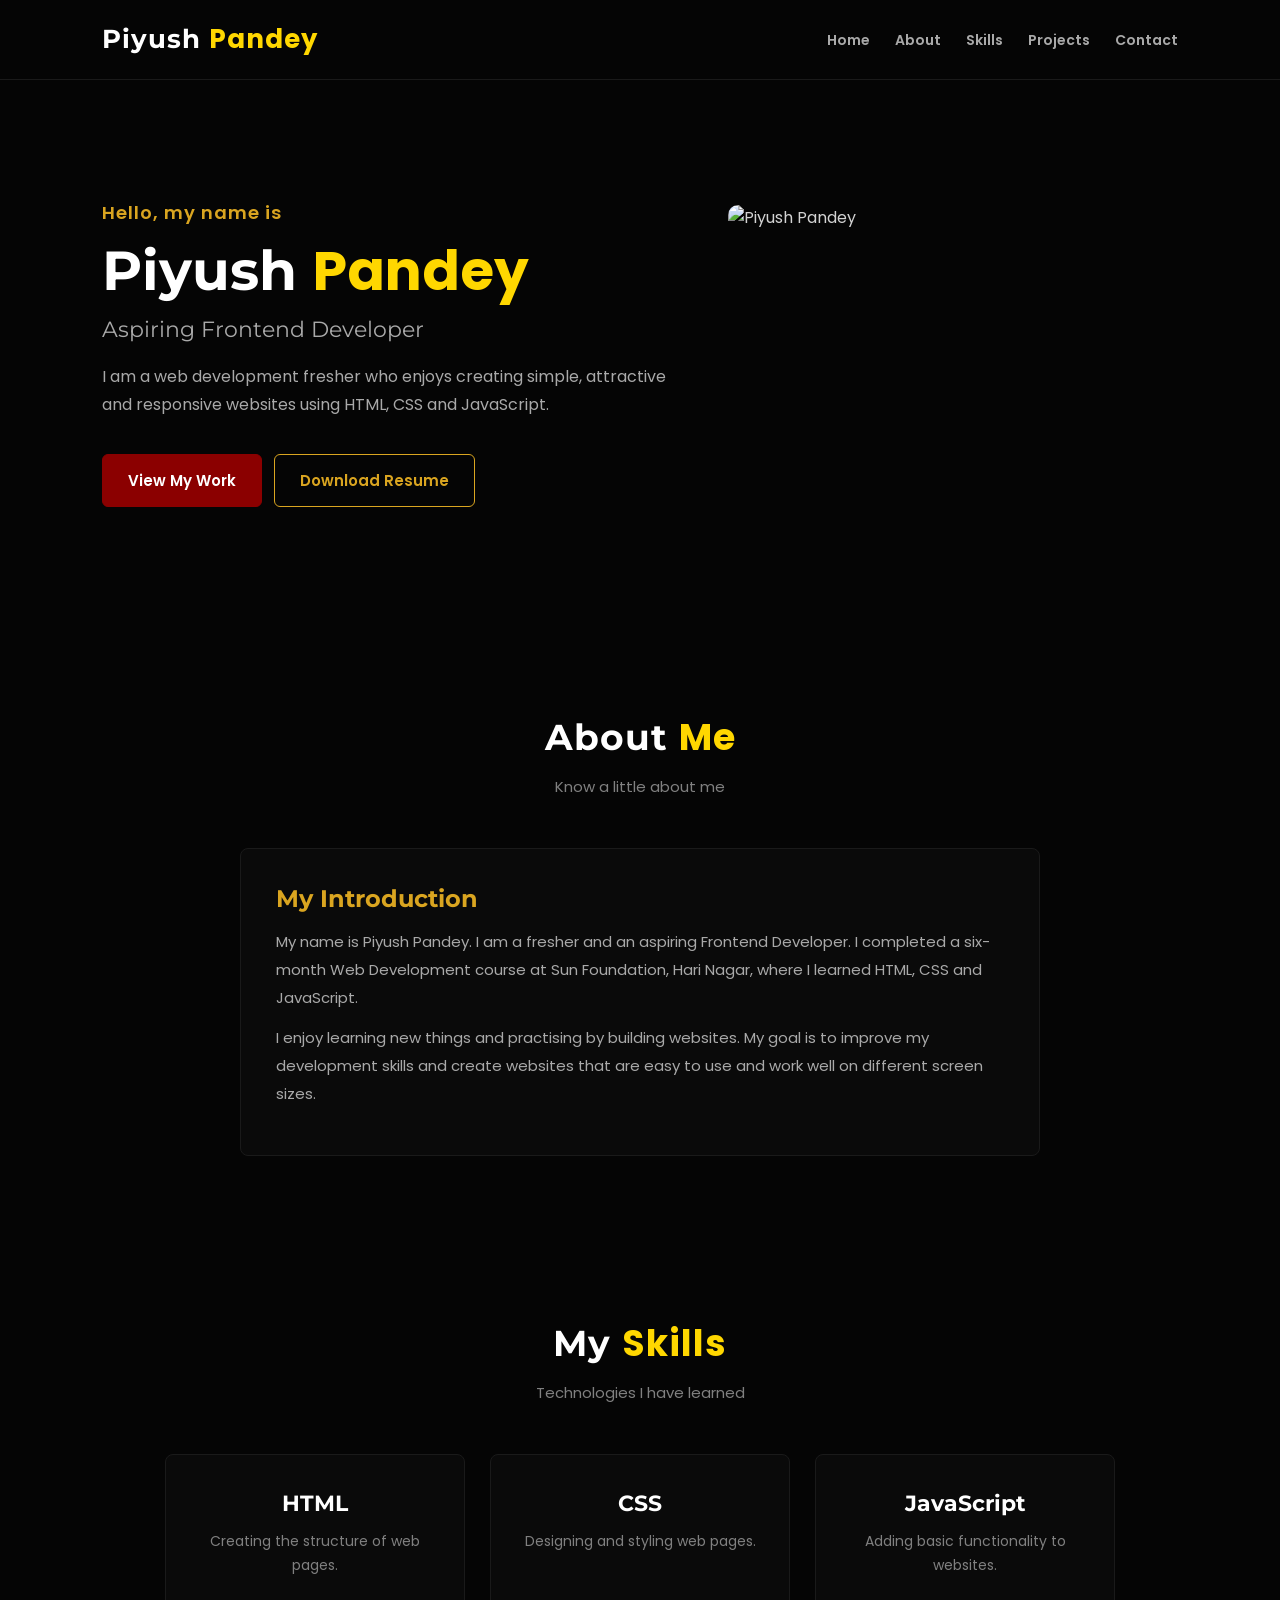
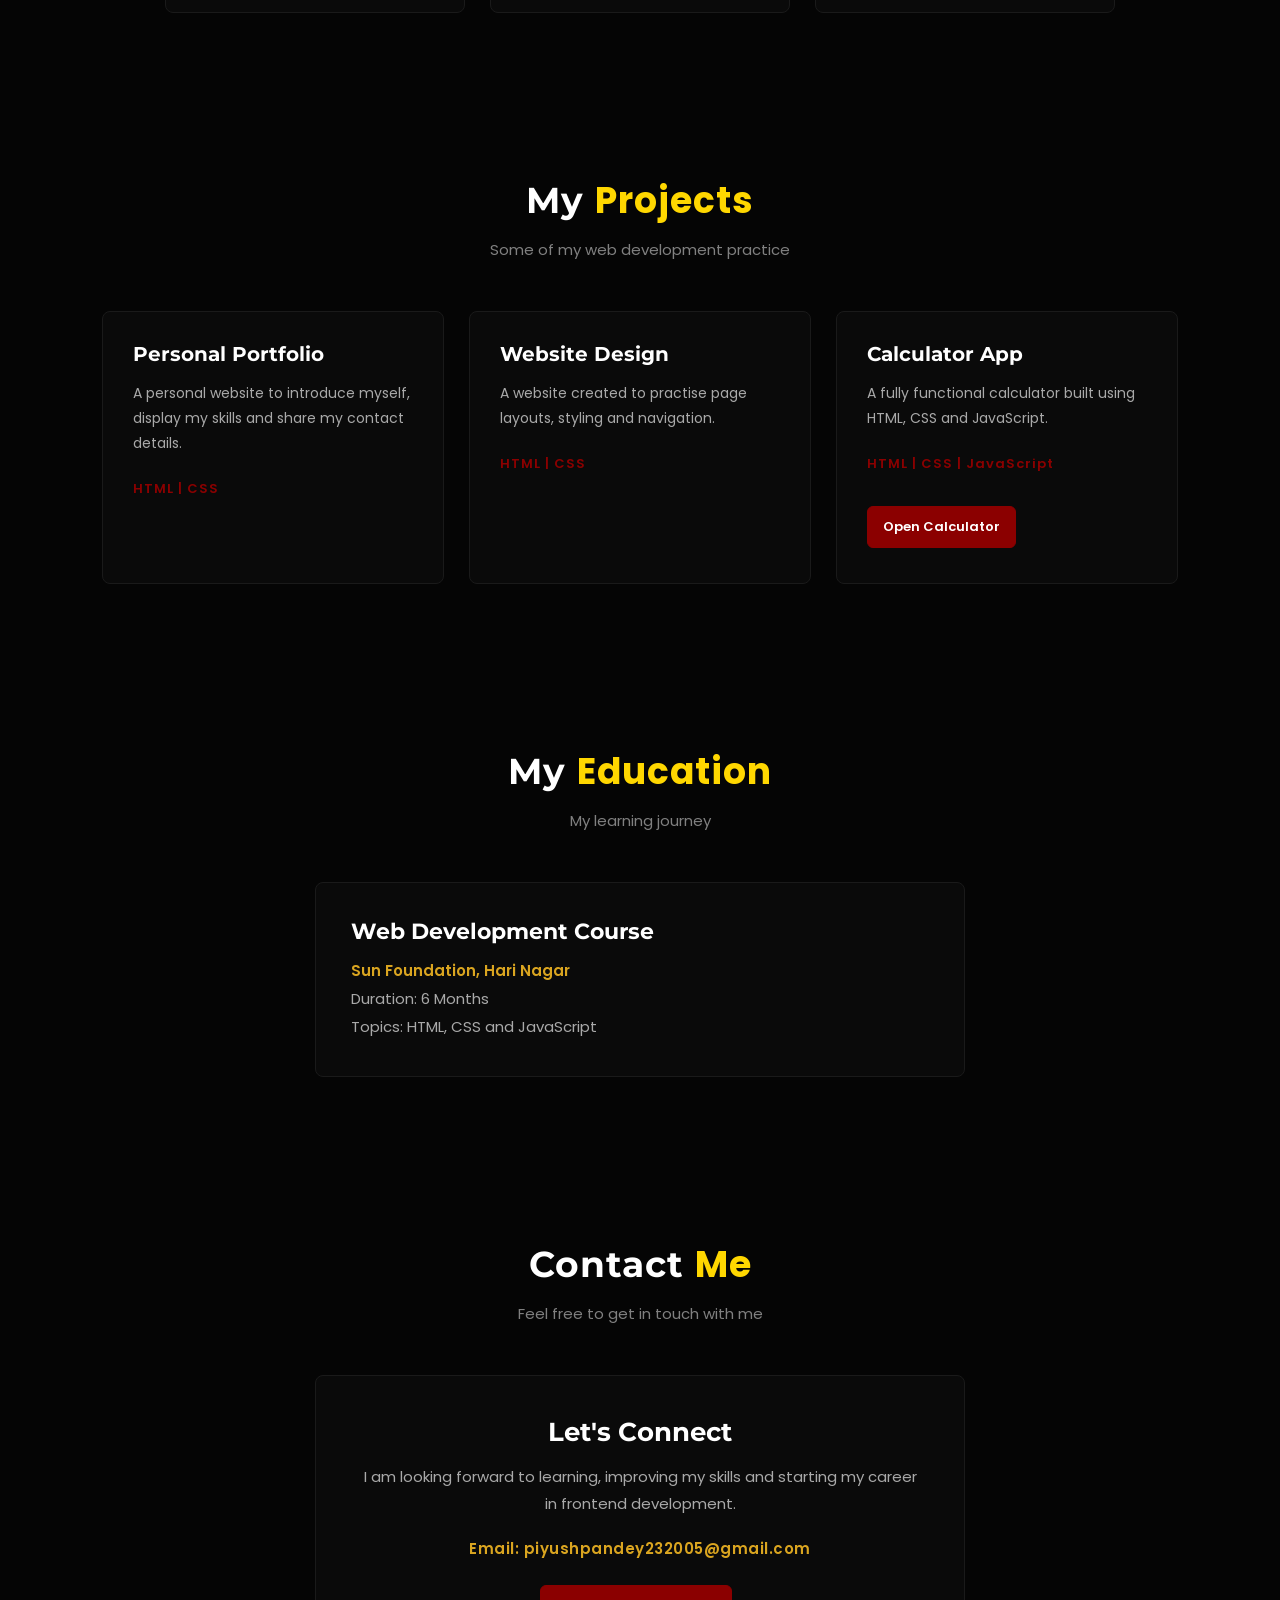
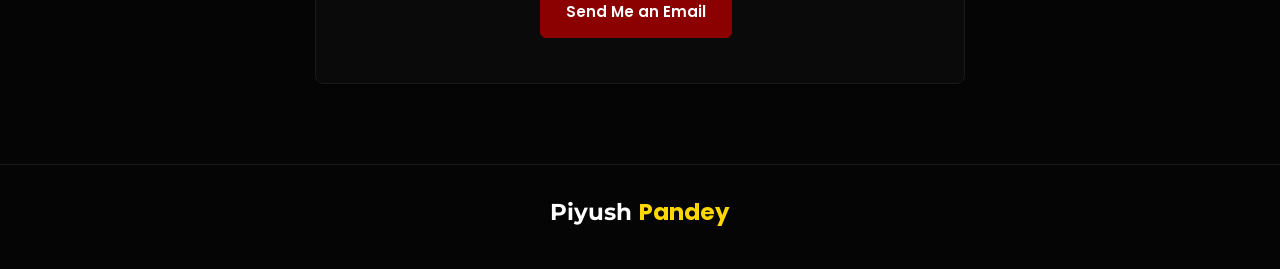
==== index.html @ ce09eea6 "Add files via upload" ====
<!DOCTYPE html>
<html lang="en">
<head>
<meta charset="UTF-8">
<meta name="viewport" content="width=device-width, initial-scale=1.0">
<title>Piyush Pandey | Portfolio</title>
<link rel="stylesheet" href="style.css">
</head>
<body>
<nav>
<h2>Piyush <span>Pandey</span></h2>
<ul>
<li><a href="#home">Home</a></li>
<li><a href="#about">About</a></li>
<li><a href="#skills">Skills</a></li>
<li><a href="#projects">Projects</a></li>
<li><a href="#contact">Contact</a></li>
</ul>
</nav>
<section class="home" id="home">
<div class="home-text">
<p>Hello, my name is</p>
<h1>Piyush <span>Pandey</span></h1>
<h3>Aspiring Frontend Developer</h3>
<p class="description">
I am a web development fresher who enjoys creating
simple, attractive and responsive websites using
HTML, CSS and JavaScript.
</p>
<a href="#projects" class="button">View My Work</a>
<a href="RESUME.pdf" class="button button-outline" download>
Download Resume
</a>
</div>
<div class="home-image">
<img src="img/main.png" alt="Piyush Pandey" class="my-photo">
</div>
</section>
<section class="section" id="about">
<div class="heading">
<h2>About <span>Me</span></h2>
<p>Know a little about me</p>
</div>
<div class="about-content">
<h3>My Introduction</h3>
<p>
My name is Piyush Pandey. I am a fresher and an aspiring
Frontend Developer. I completed a six-month Web Development
course at Sun Foundation, Hari Nagar, where I learned HTML,
CSS and JavaScript.
</p>
<p>
I enjoy learning new things and practising by building
websites. My goal is to improve my development skills and
create websites that are easy to use and work well on
different screen sizes.
</p>
</div>
</section>
<section class="section skills-section" id="skills">
<div class="heading">
<h2>My <span>Skills</span></h2>
<p>Technologies I have learned</p>
</div>
<div class="skills">
<div class="skill">
<h3>HTML</h3>
<p>Creating the structure of web pages.</p>
</div>
<div class="skill">
<h3>CSS</h3>
<p>Designing and styling web pages.</p>
</div>
<div class="skill">
<h3>JavaScript</h3>
<p>Adding basic functionality to websites.</p>
</div>
</div>
</section>
<section class="section" id="projects">
<div class="heading">
<h2>My <span>Projects</span></h2>
<p>Some of my web development practice</p>
</div>
<div class="projects">
<div class="project">
<h3>Personal Portfolio</h3>
<p>
A personal website to introduce myself, display my
skills and share my contact details.
</p>
<p class="technology">HTML | CSS</p>
</div>
<div class="project">
<h3>Website Design</h3>
<p>
A website created to practise page layouts,
styling and navigation.
</p>
<p class="technology">HTML | CSS</p>
</div>
<div class="project">
<h3>Calculator App</h3>
<p>
A fully functional calculator built using HTML, CSS and JavaScript. 
</p>
<p class="technology">HTML | CSS | JavaScript</p>
<br>
<a href="calculator.html" class="button" style="padding: 10px 15px; font-size: 13px;">Open Calculator</a>
</div>
</div>
</section>
<section class="section education-section" id="education">
<div class="heading">
<h2>My <span>Education</span></h2>
<p>My learning journey</p>
</div>
<div class="education">
<h3>Web Development Course</h3>
<p class="institute">Sun Foundation, Hari Nagar</p>
<p>Duration: 6 Months</p>
<p>Topics: HTML, CSS and JavaScript</p>
</div>
</section>
<section class="section contact-section" id="contact">
<div class="heading">
<h2>Contact <span>Me</span></h2>
<p>Feel free to get in touch with me</p>
</div>
<div class="contact">
<h3>Let's Connect</h3>
<p>
I am looking forward to learning, improving my skills
and starting my career in frontend development.
</p>
<p class="email">
Email: piyushpandey232005@gmail.com
</p>
<a href="mailto:piyushpandey232005@gmail.com" class="button">
Send Me an Email
</a>
</div>
</section>
<footer>
<h3>Piyush <span>Pandey</span></h3>
</footer>
</body>
</html>
---- style.css ----
@import url('https://fonts.googleapis.com/css2?family=Montserrat:wght@700&family=Poppins:wght@300;400;600&display=swap');

* {
    margin: 0;
    padding: 0;
    box-sizing: border-box;
    font-family: 'Poppins', sans-serif;
}

html {
    scroll-behavior: smooth;
}

body {
    background-color: #050505;
    color: lightgray;
}

h1, h2, h3, nav h2 {
    font-family: 'Montserrat', sans-serif;
    font-weight: 700;
}

nav {
    display: flex;
    justify-content: space-between;
    align-items: center;
    padding: 20px 8%;
    border-bottom: 1px solid #1a1a1a;
    background-color: #050505;
}

nav h2 {
    font-size: 26px;
    color: white;
    letter-spacing: 1px;
}

span {
    color: gold;
}

nav ul {
    display: flex;
    list-style: none;
    gap: 25px;
}

nav ul li a {
    text-decoration: none;
    color: darkgray;
    font-size: 14px;
    font-weight: 600;
    transition: color 0.3s ease;
}

nav ul li a:hover {
    color: darkred;
}

.home {
    min-height: 550px;
    display: flex;
    align-items: center;
    justify-content: space-between;
    gap: 40px;
    padding: 60px 8%;
}

.home-text {
    max-width: 600px;
}

.home-text > p:first-child {
    font-size: 18px;
    margin-bottom: 12px;
    color: goldenrod;
    font-weight: 600;
    letter-spacing: 1px;
}

.home-text h1 {
    font-size: 55px;
    margin-bottom: 12px;
    color: white;
    line-height: 1.2;
}

.home-text h3 {
    font-size: 22px;
    margin-bottom: 20px;
    color: darkgray;
    font-weight: 400;
}

.description {
    color: darkgray;
    font-size: 16px;
    line-height: 28px;
    margin-bottom: 30px;
}

.button {
    display: inline-block;
    padding: 14px 25px;
    background-color: darkred;
    color: white;
    text-decoration: none;
    border: 1px solid darkred;
    border-radius: 6px;
    margin: 5px 8px 5px 0;
    font-size: 15px;
    font-weight: 600;
    transition: all 0.3s ease;
}

.button:hover {
    background-color: gold;
    color: black;
    border: 1px solid gold;
    box-shadow: 0 0 15px rgba(255, 215, 0, 0.4);
}

.button-outline {
    background-color: transparent;
    color: goldenrod;
    border: 1px solid goldenrod;
}

.button-outline:hover {
    background-color: goldenrod;
    color: black;
    box-shadow: 0 0 15px rgba(212, 175, 55, 0.4);
}

/* IMAGE HOVER FIX */
.my-photo {
    width: 450px;
    height: 300px;
    object-fit: cover; 
    border-radius: 10px;
    display: block; 
    transition: all 0.4s ease;
    cursor: pointer;
}

.my-photo:hover {
    box-shadow: 0 0 25px red; 
} /* <--- YAHAN BRACKET CLOSE KIYA HAI */

.section {
    padding: 80px 8%;
}

.heading {
    text-align: center;
    margin-bottom: 50px;
}

.heading h2 {
    font-size: 36px;
    margin-bottom: 10px;
    color: white;
    letter-spacing: 1px;
}

.heading p {
    color: gray;
    font-size: 15px;
}

.about-content {
    max-width: 800px;
    margin: auto;
    padding: 35px;
    border: 1px solid #1a1a1a;
    border-radius: 8px;
    background-color: #0a0a0a;
    transition: border-color 0.3s ease;
}

.about-content:hover {
    border-color: goldenrod;
}

.about-content h3 {
    font-size: 24px;
    margin-bottom: 15px;
    color: goldenrod;
}

.about-content p {
    color: darkgray;
    font-size: 15px;
    line-height: 28px;
    margin-bottom: 12px;
}

.skills-section {
    background-color: #050505;
}

.skills {
    display: flex;
    justify-content: center;
    gap: 25px;
}

.skill {
    flex: 1;
    max-width: 300px;
    padding: 35px 25px;
    background-color: #0a0a0a;
    border: 1px solid #1a1a1a;
    border-radius: 8px;
    text-align: center;
    transition: all 0.3s ease;
}

.skill:hover {
    transform: translateY(-8px);
    border-color: darkred;
    box-shadow: 0 10px 20px rgba(204, 0, 0, 0.15);
}

.skill h3 {
    color: white;
    font-size: 22px;
    margin-bottom: 12px;
}

.skill:hover h3 {
    color: darkred;
}

.skill p {
    color: gray;
    font-size: 14px;
    line-height: 24px;
}

.projects {
    display: flex;
    justify-content: center;
    gap: 25px;
}

.project {
    flex: 1;
    padding: 30px;
    background-color: #0a0a0a;
    border: 1px solid #1a1a1a;
    border-radius: 8px;
    transition: all 0.3s ease;
}

.project:hover {
    transform: translateY(-8px);
    border-color: goldenrod;
    box-shadow: 0 10px 20px rgba(212, 175, 55, 0.15);
}

.project h3 {
    font-size: 20px;
    margin-bottom: 15px;
    color: white;
}

.project p {
    color: darkgray;
    font-size: 14px;
    line-height: 25px;
}

.project .technology {
    color: darkred;
    margin-top: 20px;
    font-weight: 600;
    font-size: 13px;
    letter-spacing: 1px;
}

.education-section {
    background-color: #050505;
}

.education {
    max-width: 650px;
    margin: auto;
    padding: 35px;
    background-color: #0a0a0a;
    border: 1px solid #1a1a1a;
    border-radius: 8px;
    transition: border-color 0.3s ease;
}

.education:hover {
    border-color: goldenrod;
}

.education h3 {
    font-size: 22px;
    margin-bottom: 12px;
    color: white;
}

.education p {
    color: darkgray;
    font-size: 15px;
    line-height: 28px;
}

.education .institute {
    color: goldenrod;
    font-weight: 600;
}

.contact {
    max-width: 650px;
    margin: auto;
    padding: 40px;
    background-color: #0a0a0a;
    border: 1px solid #1a1a1a;
    text-align: center;
    border-radius: 8px;
    transition: border-color 0.3s ease;
}

.contact:hover {
    border-color: darkred;
}

.contact h3 {
    font-size: 26px;
    margin-bottom: 15px;
    color: white;
}

.contact p {
    color: darkgray;
    font-size: 15px;
    line-height: 27px;
}

.contact .email {
    color: goldenrod;
    margin: 18px 0;
    overflow-wrap: anywhere;
    font-weight: 600;
    letter-spacing: 0.5px;
}

footer {
    padding: 30px 15px;
    text-align: center;
    border-top: 1px solid #1a1a1a;
}

footer h3 {
    font-size: 23px;
    margin-bottom: 10px;
    color: white;
}

@media (max-width: 768px) {
    nav {
        flex-direction: column;
        gap: 20px;
    }

    nav ul {
        justify-content: center;
        flex-wrap: wrap;
        gap: 15px;
    }

    nav ul li a {
        font-size: 13px;
    }

    .home {
        flex-direction: column-reverse;
        text-align: center;
        padding: 45px 6%;
    }

    .home-text h1 {
        font-size: 40px;
    }

    .home-text h3 {
        font-size: 20px;
    }

    .my-photo {
        width: 250px;
        height: 250px;
    }

    .section {
        padding: 55px 6%;
    }

    .heading h2 {
        font-size: 30px;
    }

    .skills,
    .projects {
        flex-direction: column;
        align-items: center;
    }

    .skill,
    .project {
        width: 100%;
        max-width: 450px;
    }

    .about-content,
    .education,
    .contact {
        padding: 22px;
    }
}

@media (max-width: 400px) {
    nav ul {
        gap: 12px;
    }

    .home-text h1 {
        font-size: 34px;
    }

    .my-photo {
        width: 210px;
        height: 210px;
    }

    .button {
        padding: 12px 18px;
        font-size: 13px;
    }
}
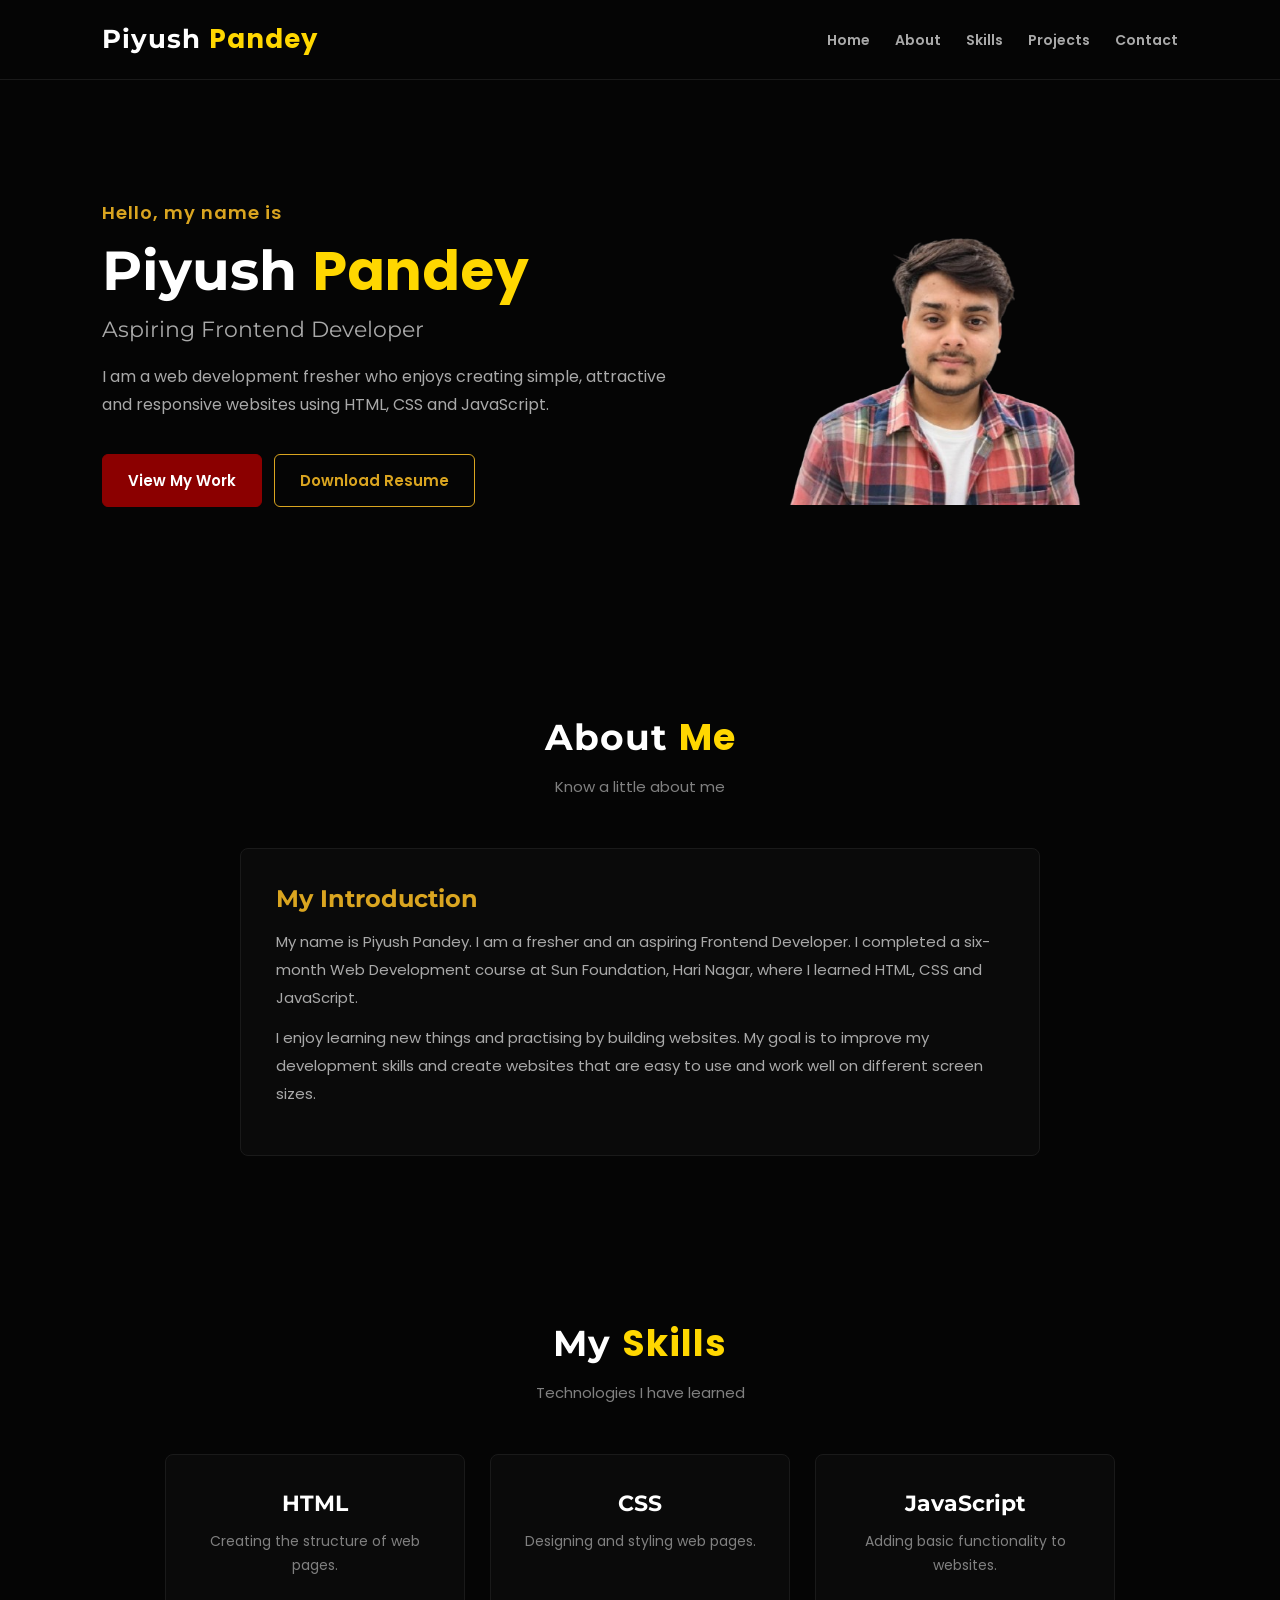
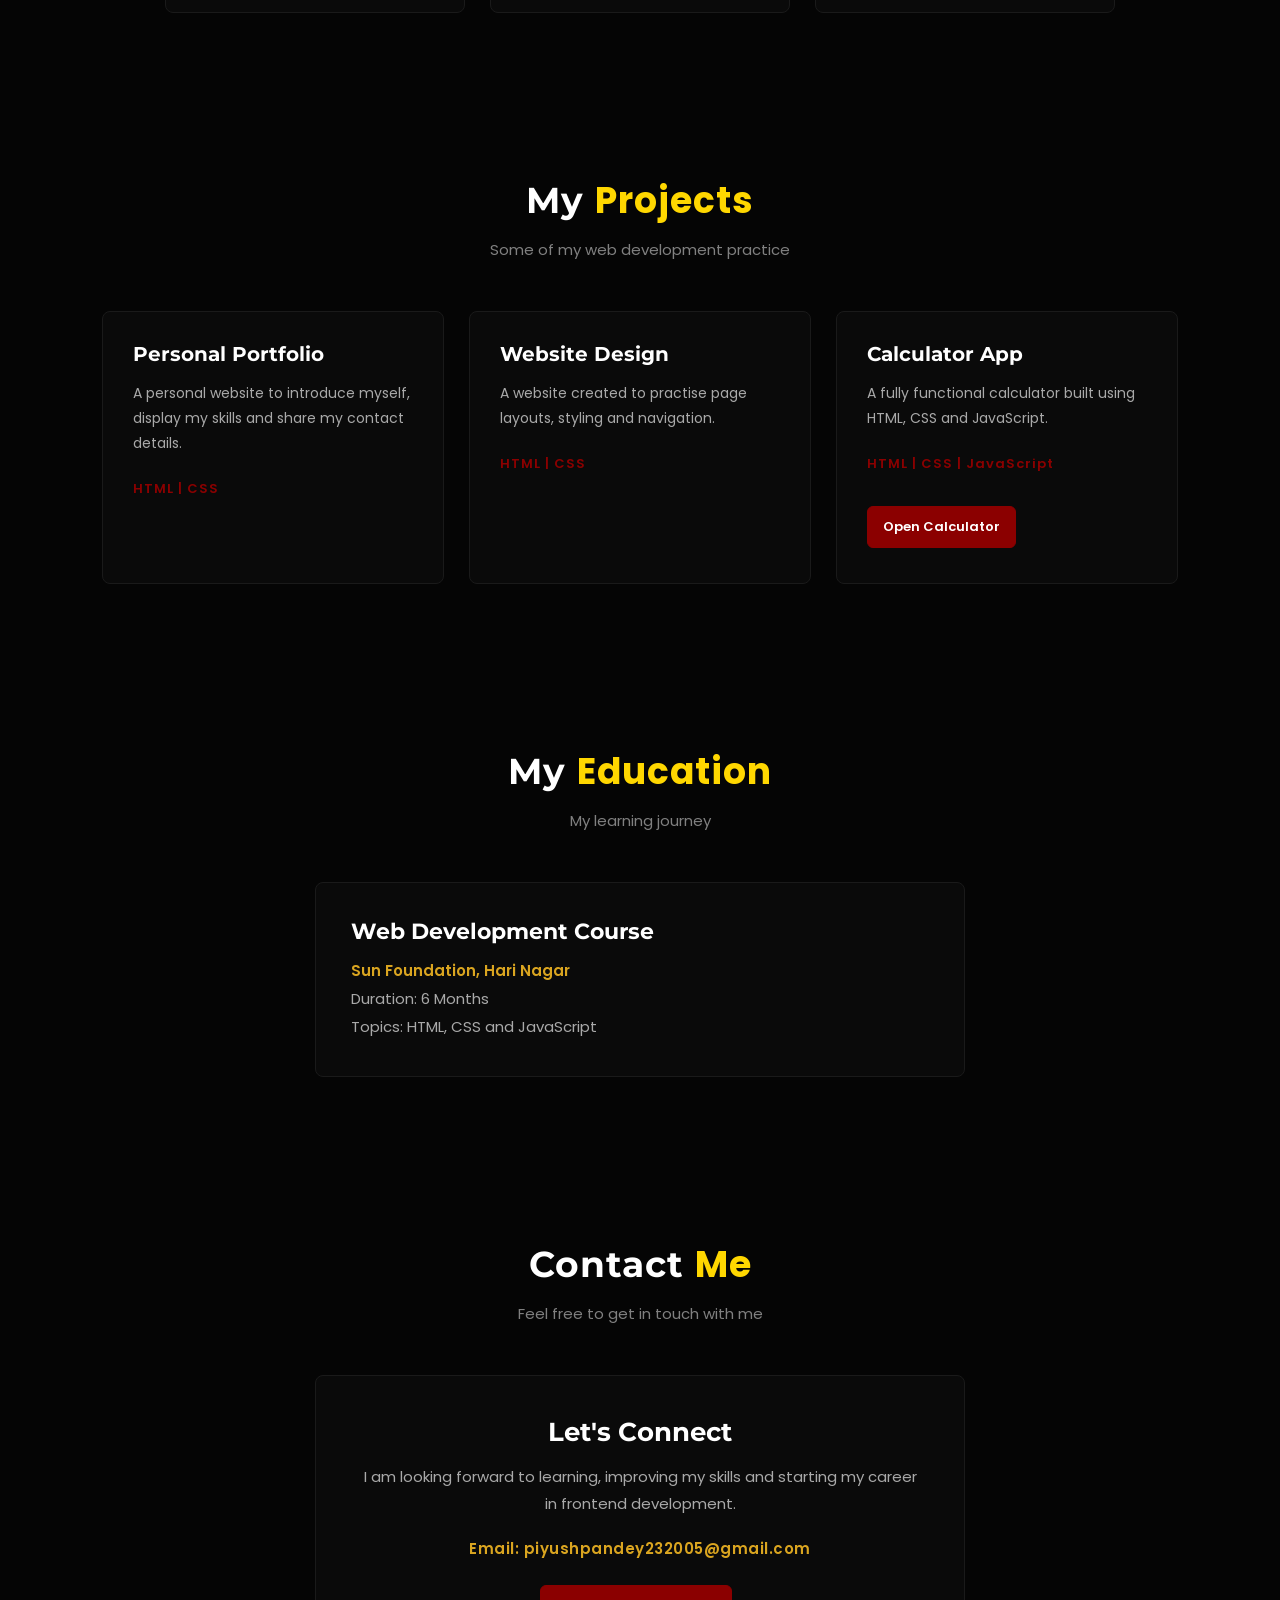
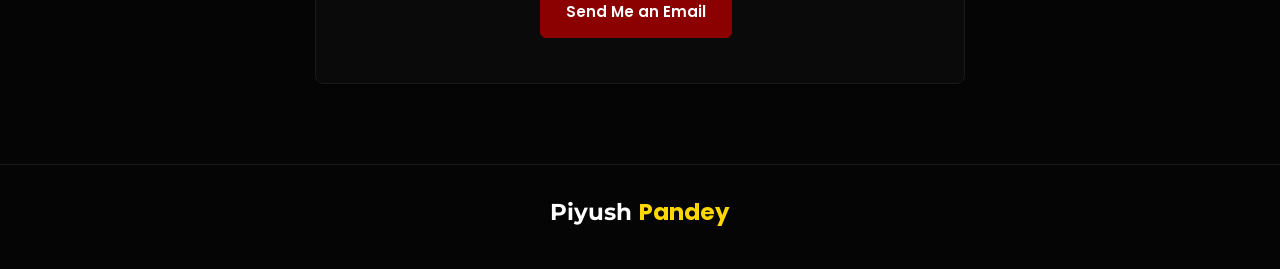
==== commit a7c22ec3: "Update index.html" ====
--- a/index.html
+++ b/index.html
@@ -33,7 +33,7 @@
 </a>
 </div>
 <div class="home-image">
-<img src="img/main.png" alt="Piyush Pandey" class="my-photo">
+<img src="main.png" alt="Piyush Pandey" class="my-photo">
 </div>
 </section>
 <section class="section" id="about">
@@ -145,4 +145,4 @@
 <h3>Piyush <span>Pandey</span></h3>
 </footer>
 </body>
-</html>+</html>
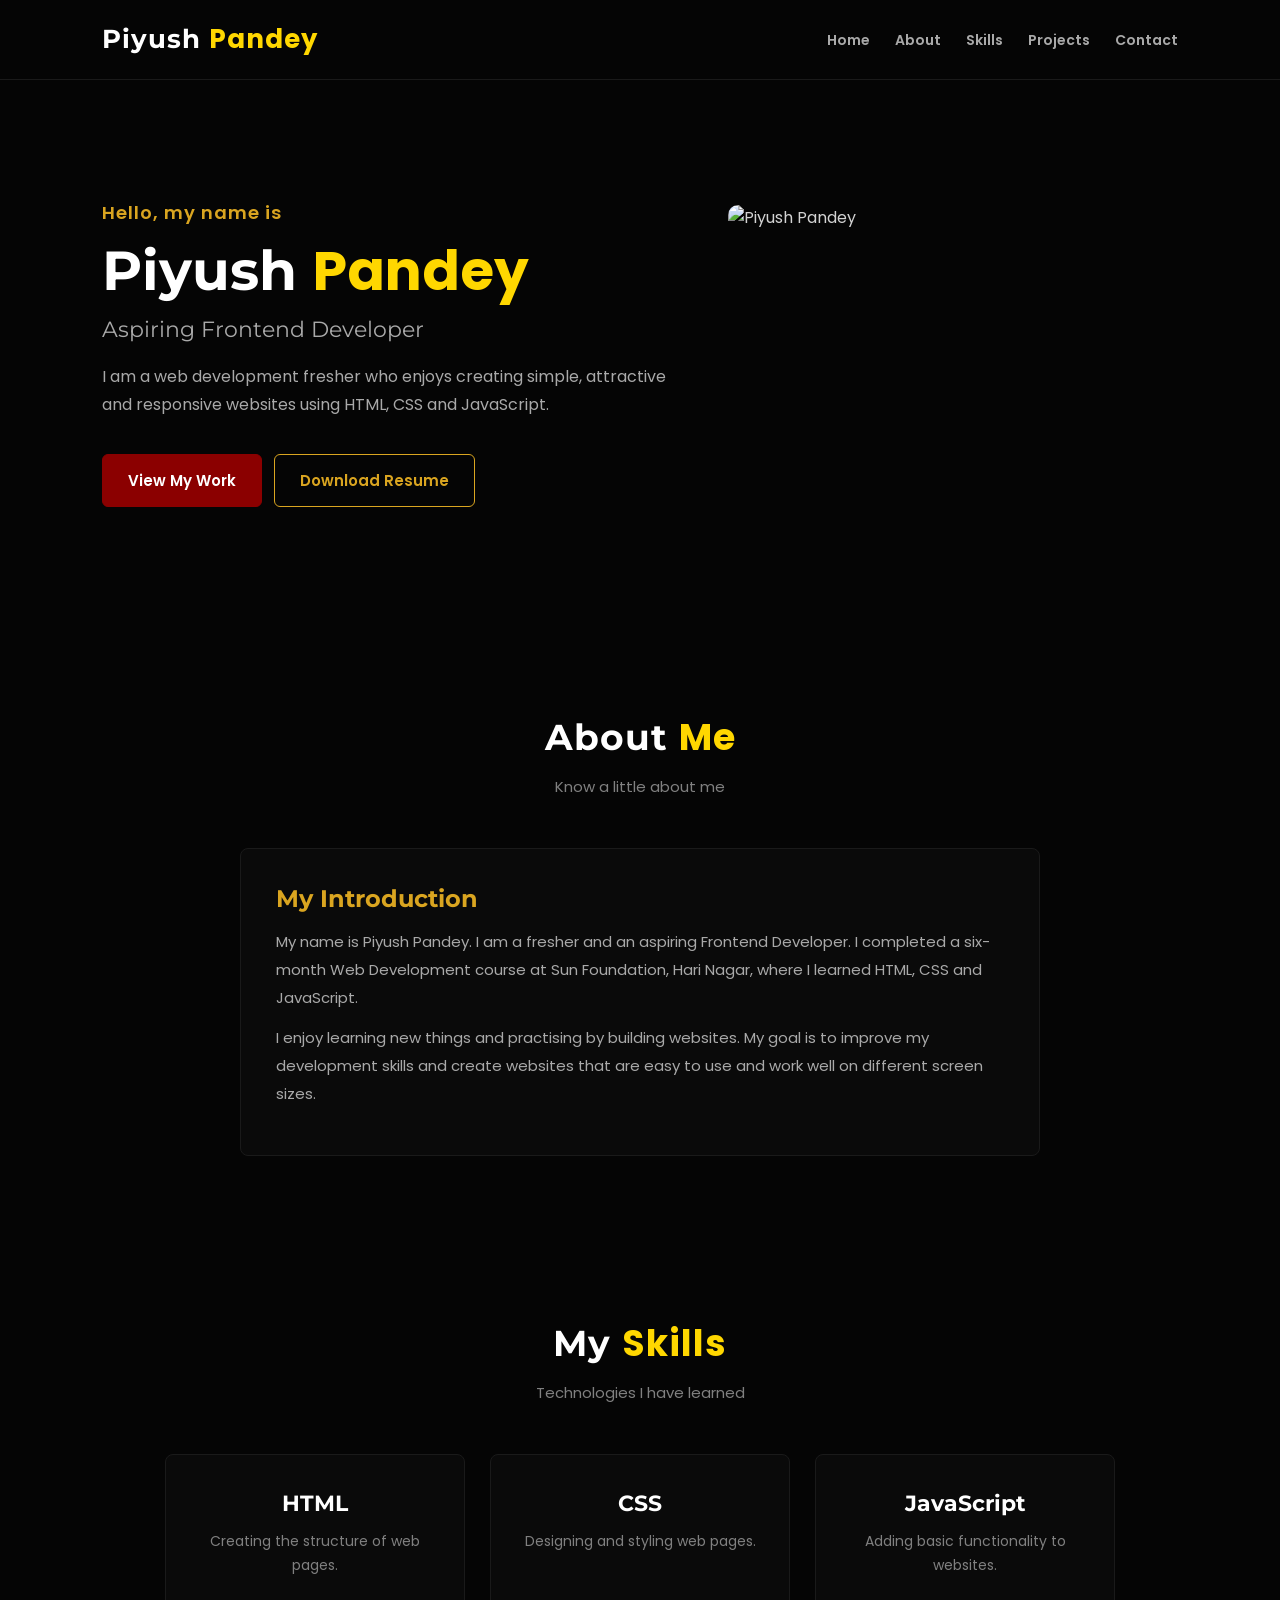
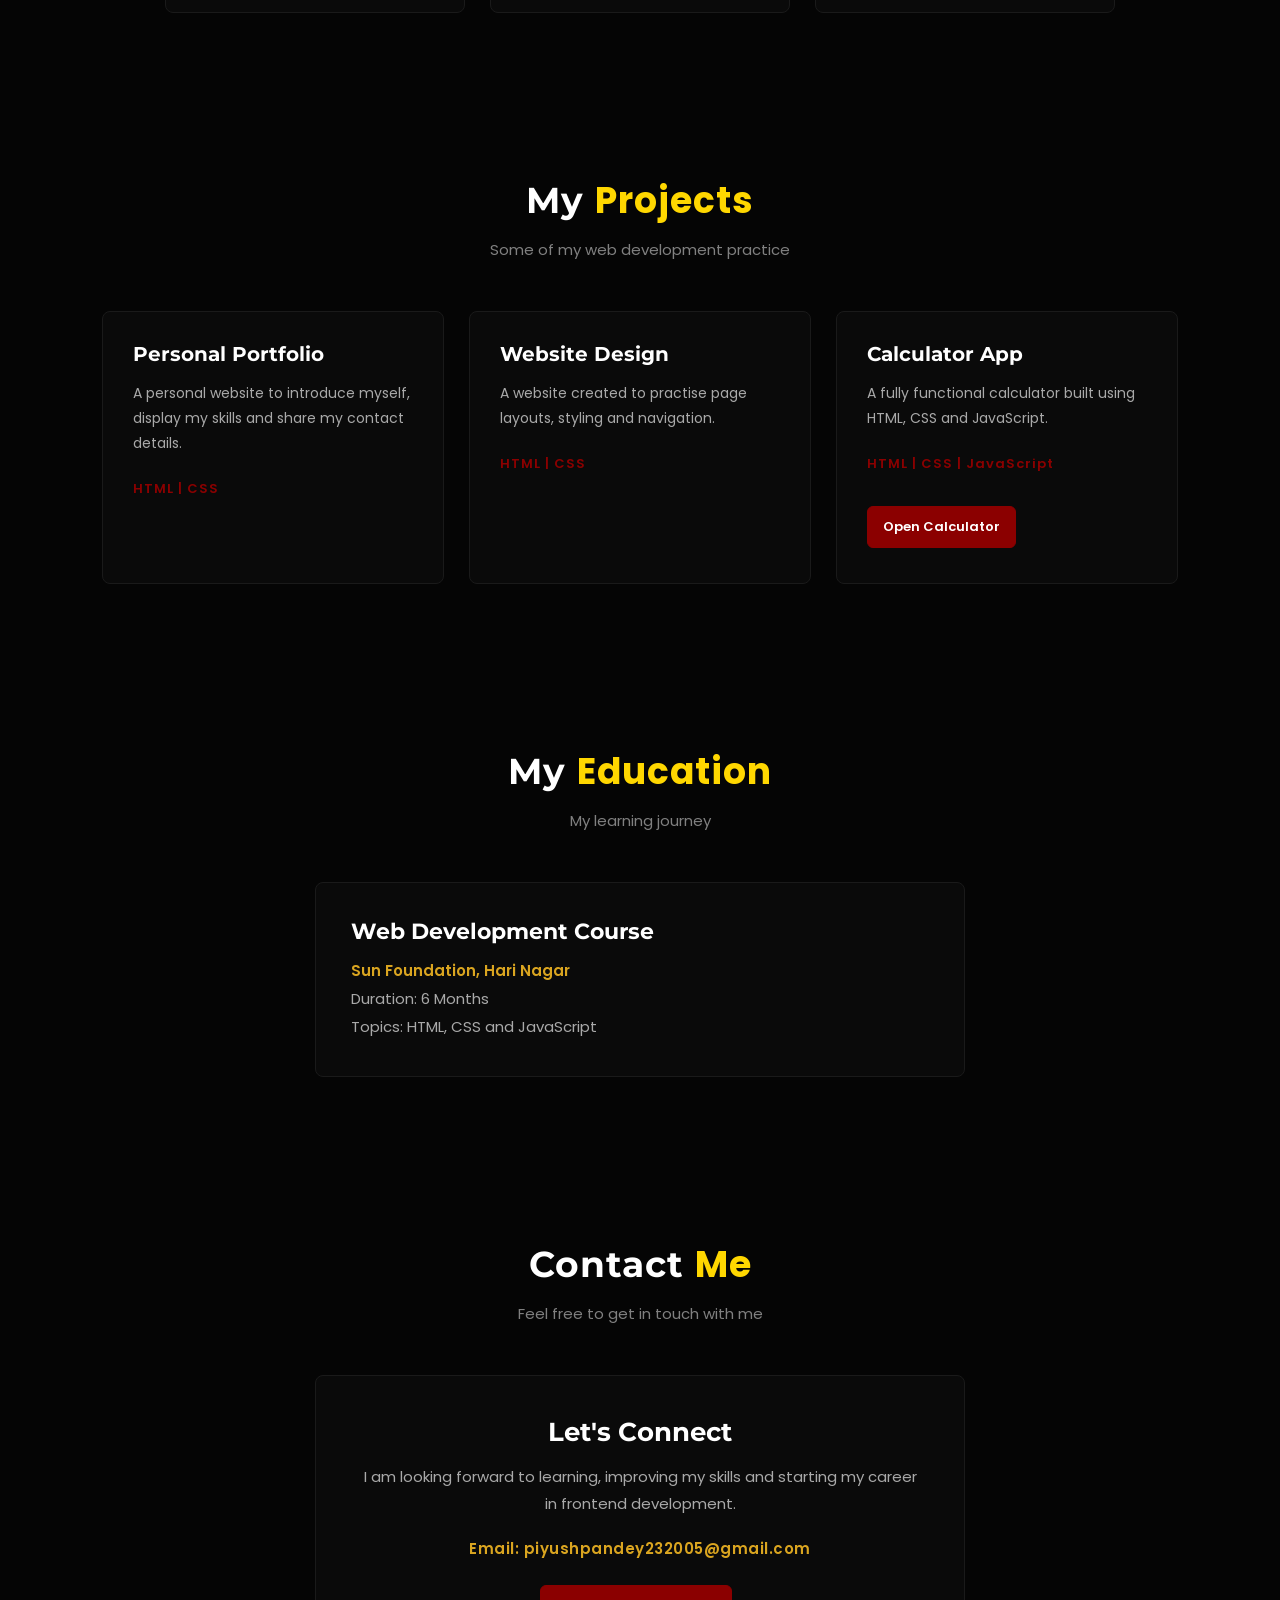
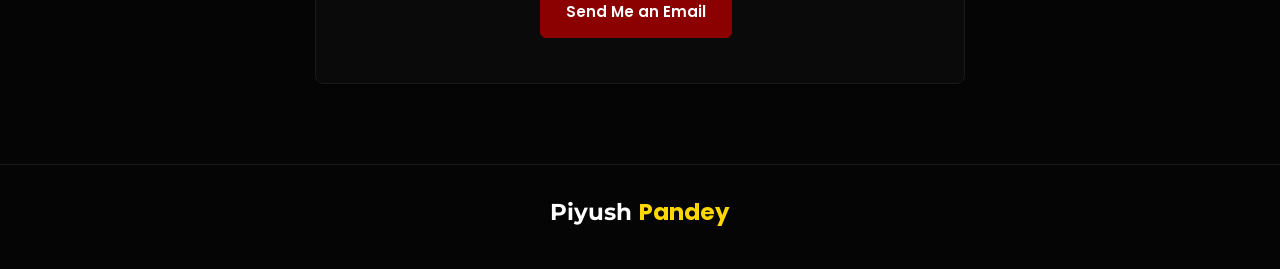
==== commit d9318278: "Update index.html" ====
--- a/index.html
+++ b/index.html
@@ -33,7 +33,7 @@
 </a>
 </div>
 <div class="home-image">
-<img src="main.png" alt="Piyush Pandey" class="my-photo">
+<img src="img/main.png" alt="Piyush Pandey" class="my-photo">
 </div>
 </section>
 <section class="section" id="about">
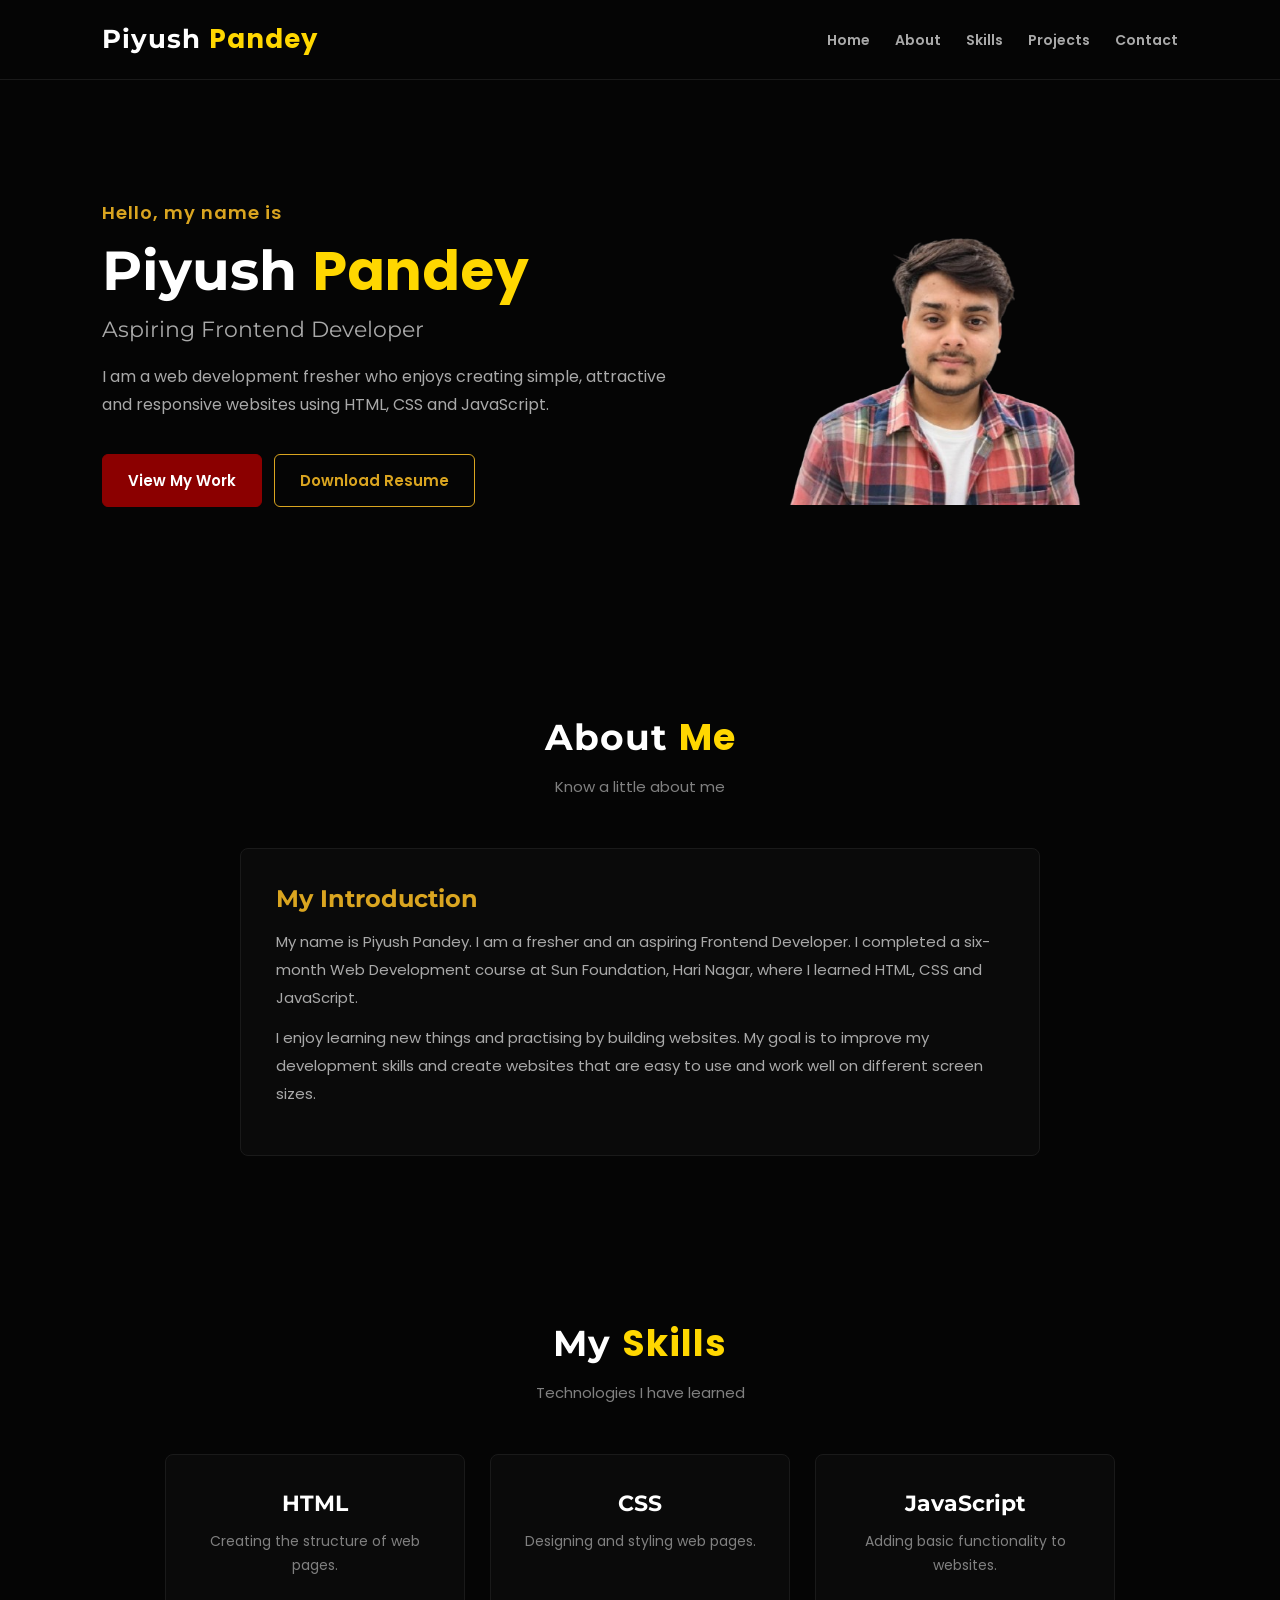
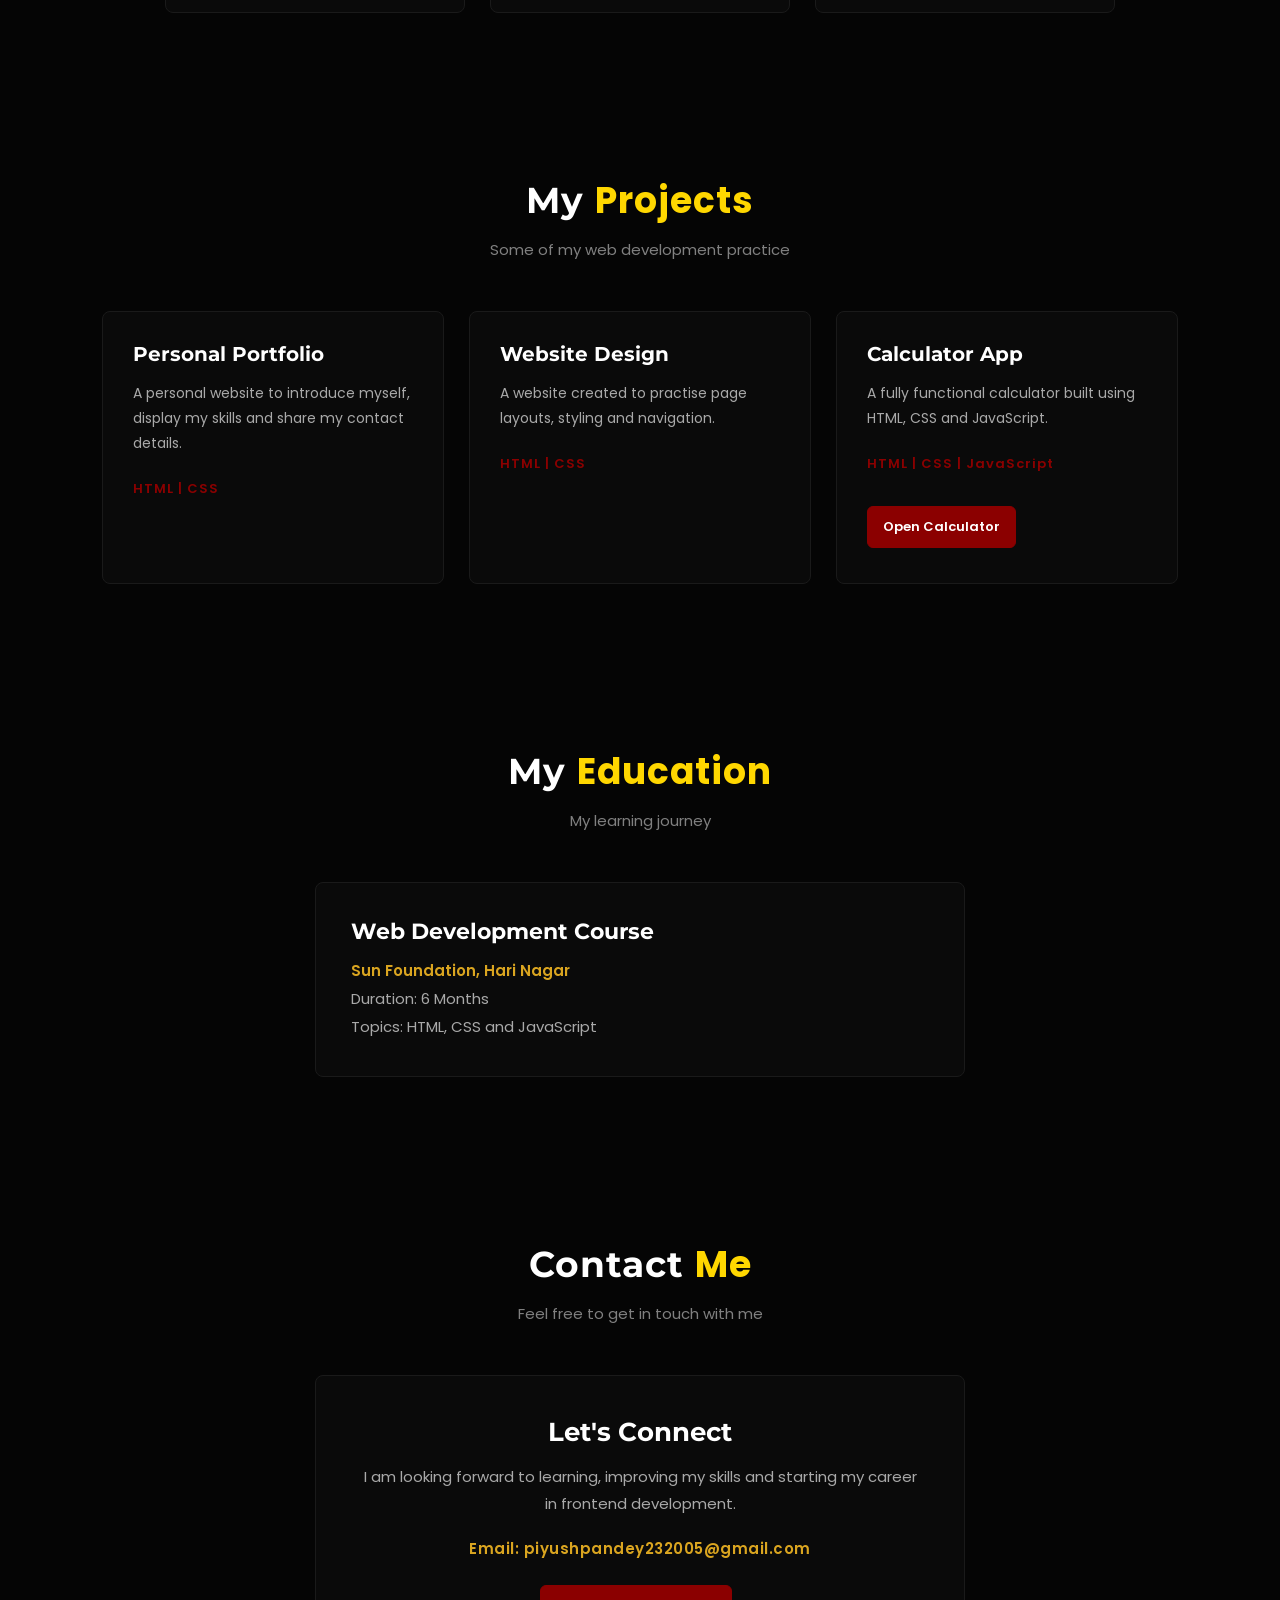
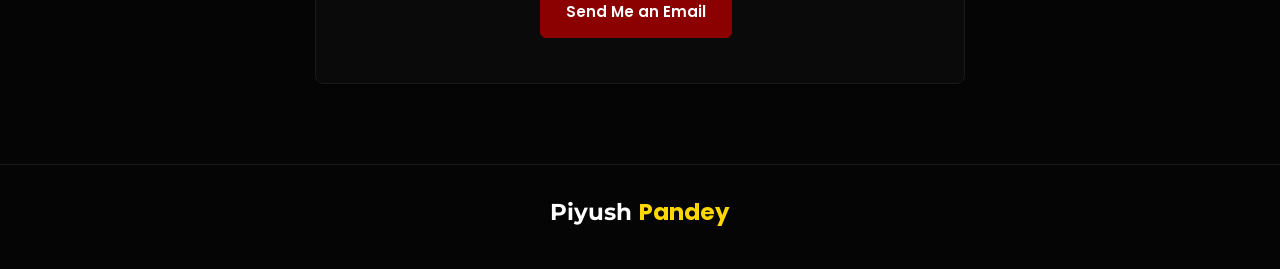
==== commit b66f056f: "Update index.html" ====
--- a/index.html
+++ b/index.html
@@ -33,7 +33,7 @@
 </a>
 </div>
 <div class="home-image">
-<img src="img/main.png" alt="Piyush Pandey" class="my-photo">
+<img src="main.png" alt="Piyush Pandey" class="my-photo">
 </div>
 </section>
 <section class="section" id="about">
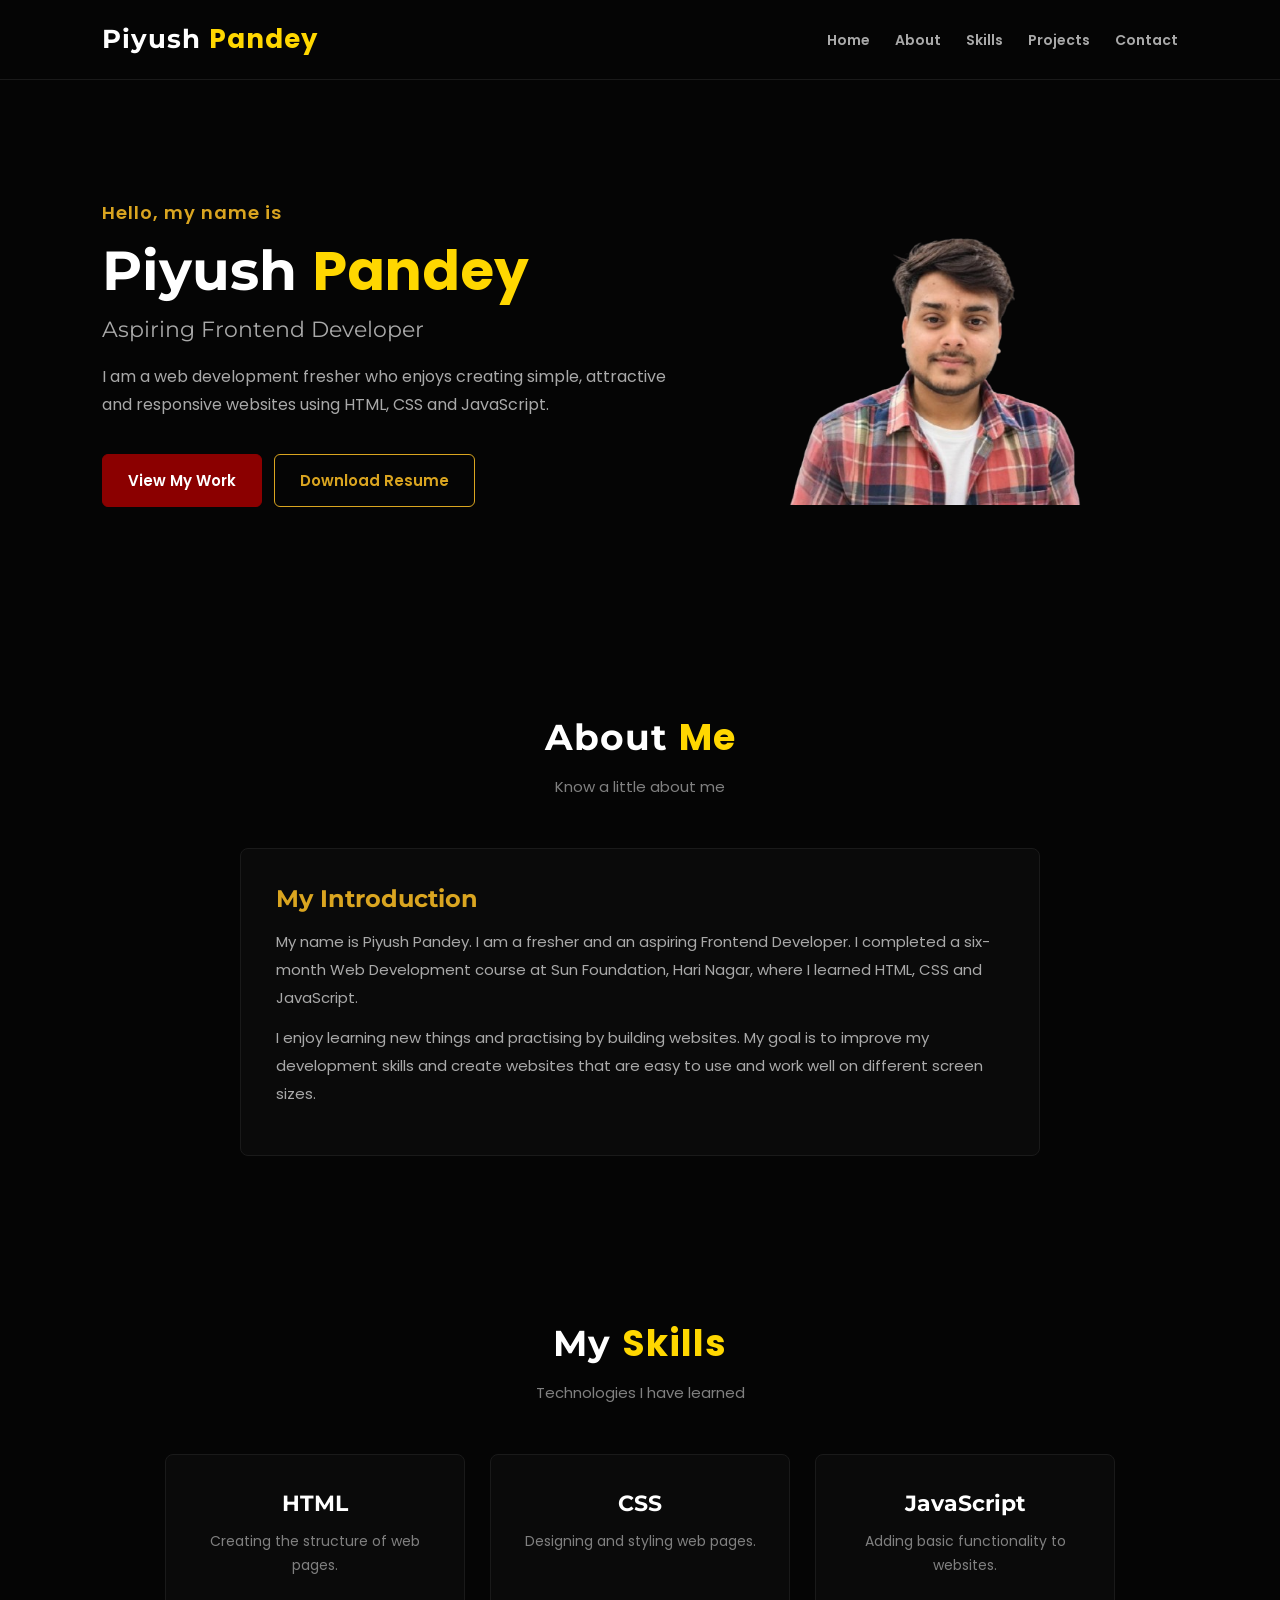
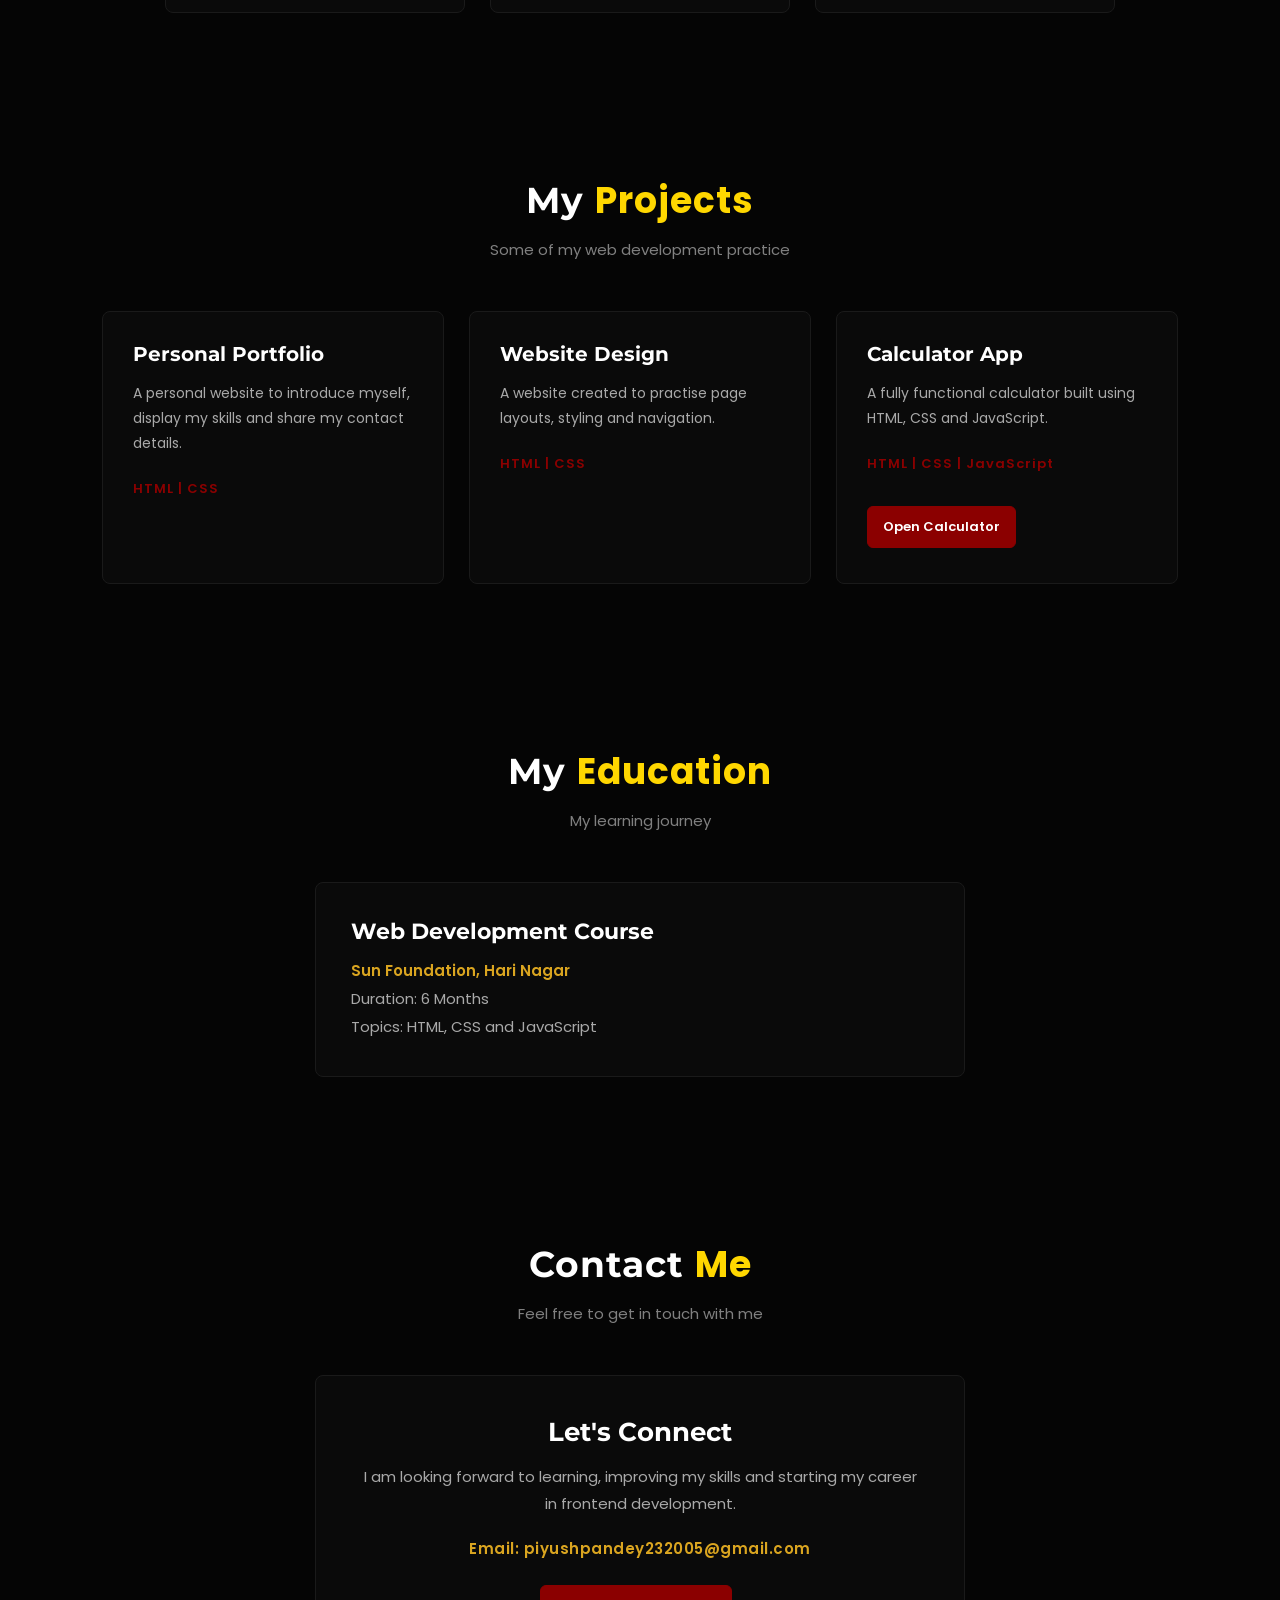
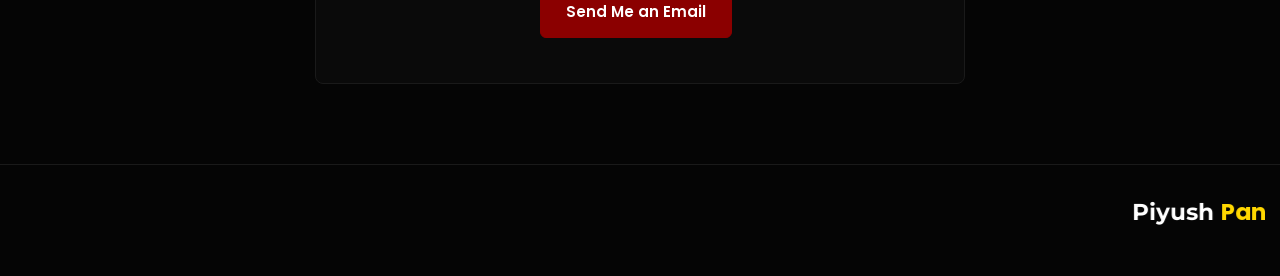
==== commit 731bdb3f: "Update index.html" ====
--- a/index.html
+++ b/index.html
@@ -142,7 +142,7 @@
 </div>
 </section>
 <footer>
-<h3>Piyush <span>Pandey</span></h3>
+<marquee><h3>Piyush <span>Pandey</span></h3></marquee>
 </footer>
 </body>
 </html>
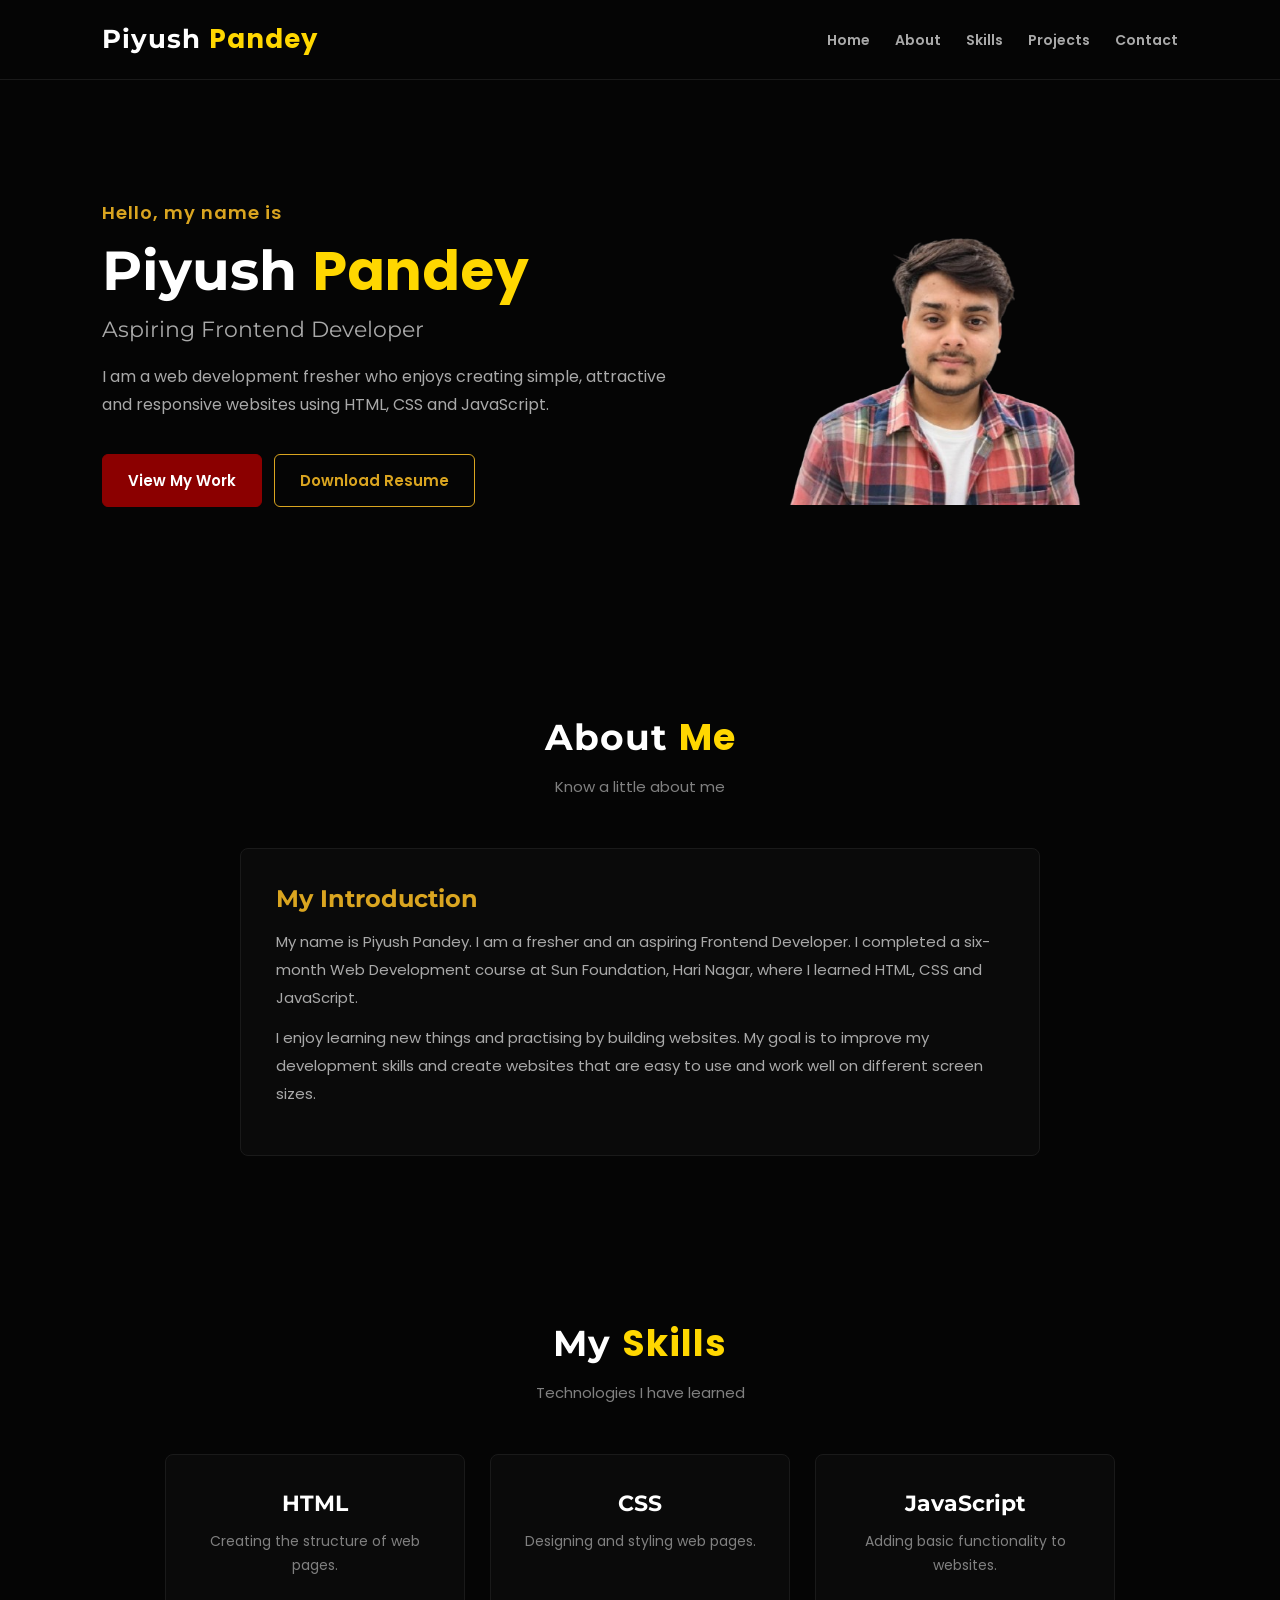
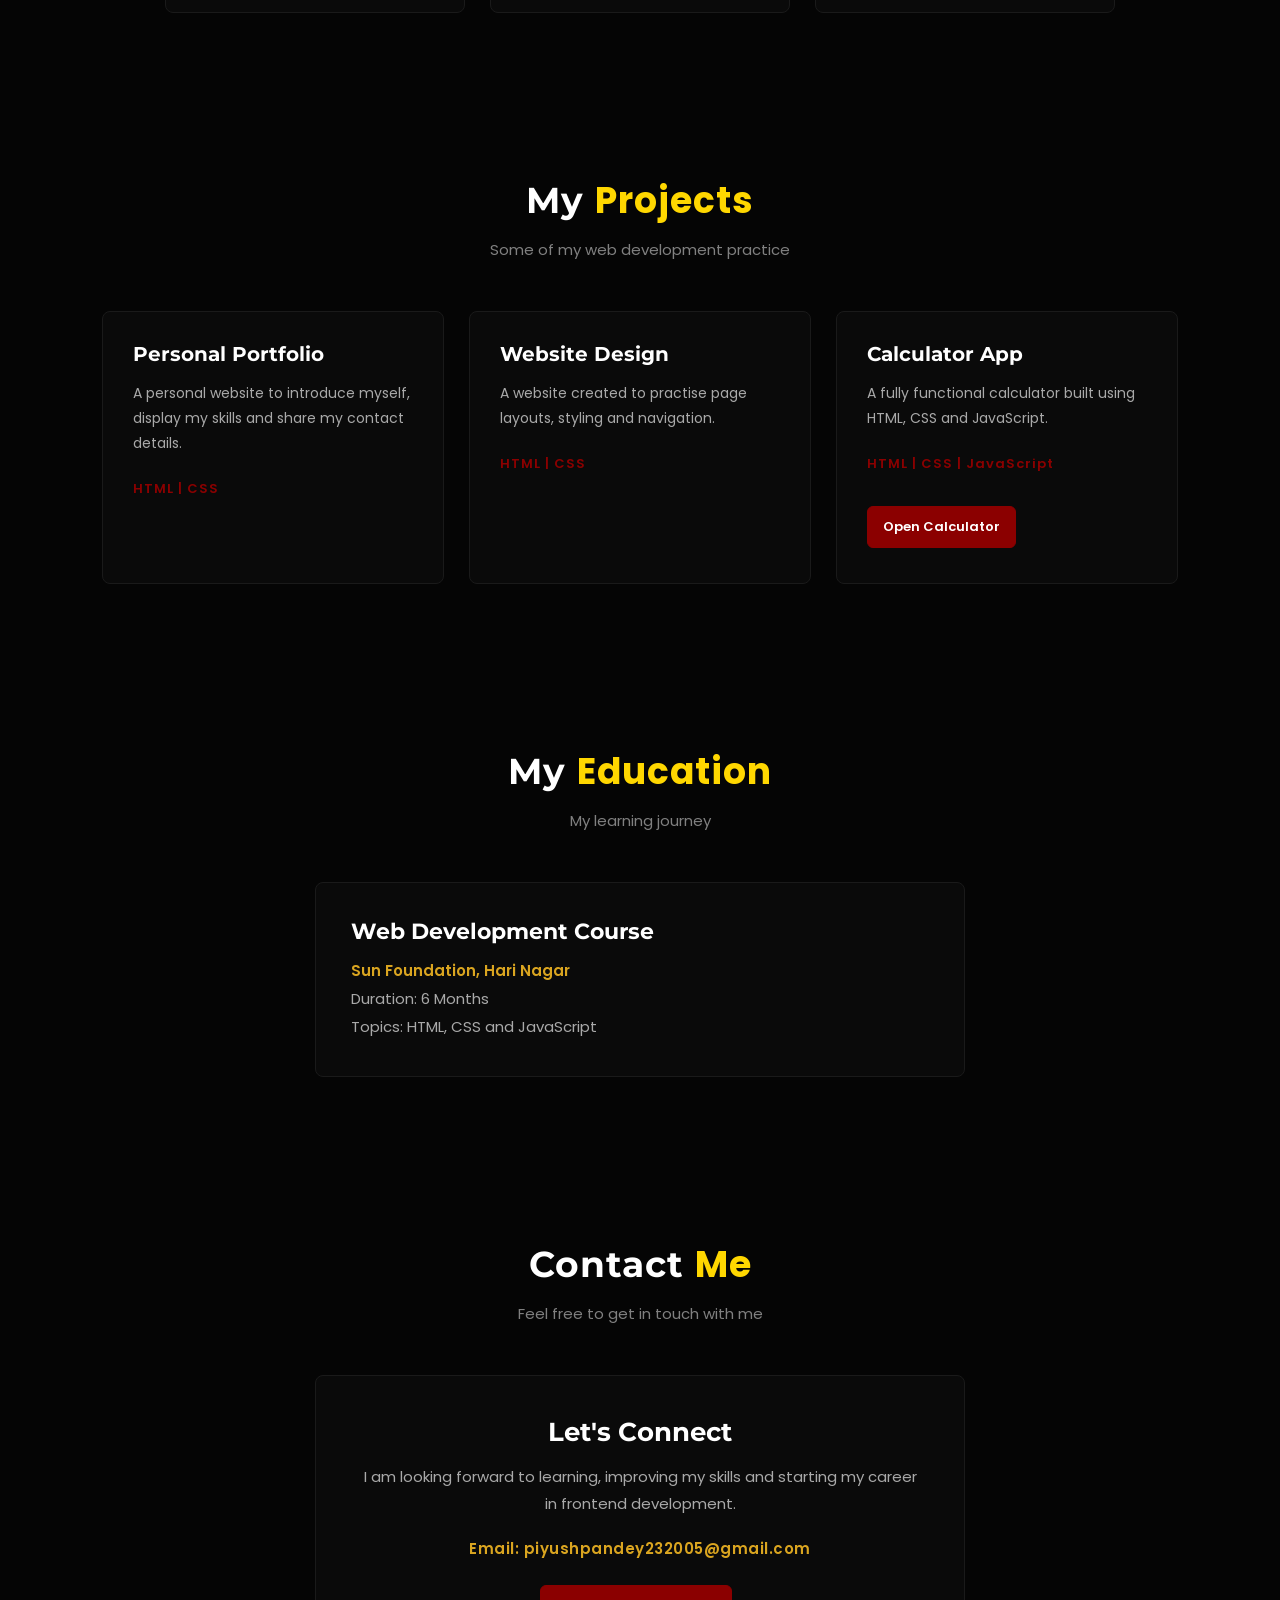
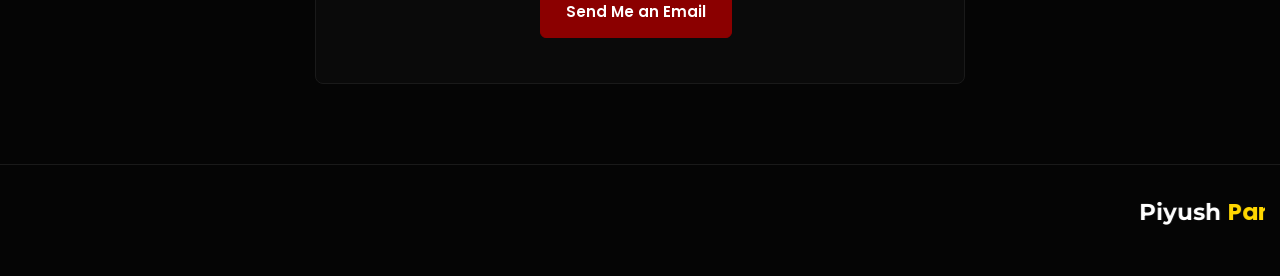
==== commit 6c9a444e: "Update index.html" ====
--- a/index.html
+++ b/index.html
@@ -144,5 +144,17 @@
 <footer>
 <marquee><h3>Piyush <span>Pandey</span></h3></marquee>
 </footer>
+  <script>
+document.addEventListener('contextmenu', function(e) {
+    e.preventDefault();
+});
+document.addEventListener('keydown', function(e) {
+    if (e.key === 'F12' ||
+        (e.ctrlKey && e.shiftKey && (e.key === 'I' || e.key === 'J' || e.key === 'C')) ||
+        (e.ctrlKey && e.key === 'U')) {
+        e.preventDefault();
+    }
+});
+</script>
 </body>
 </html>
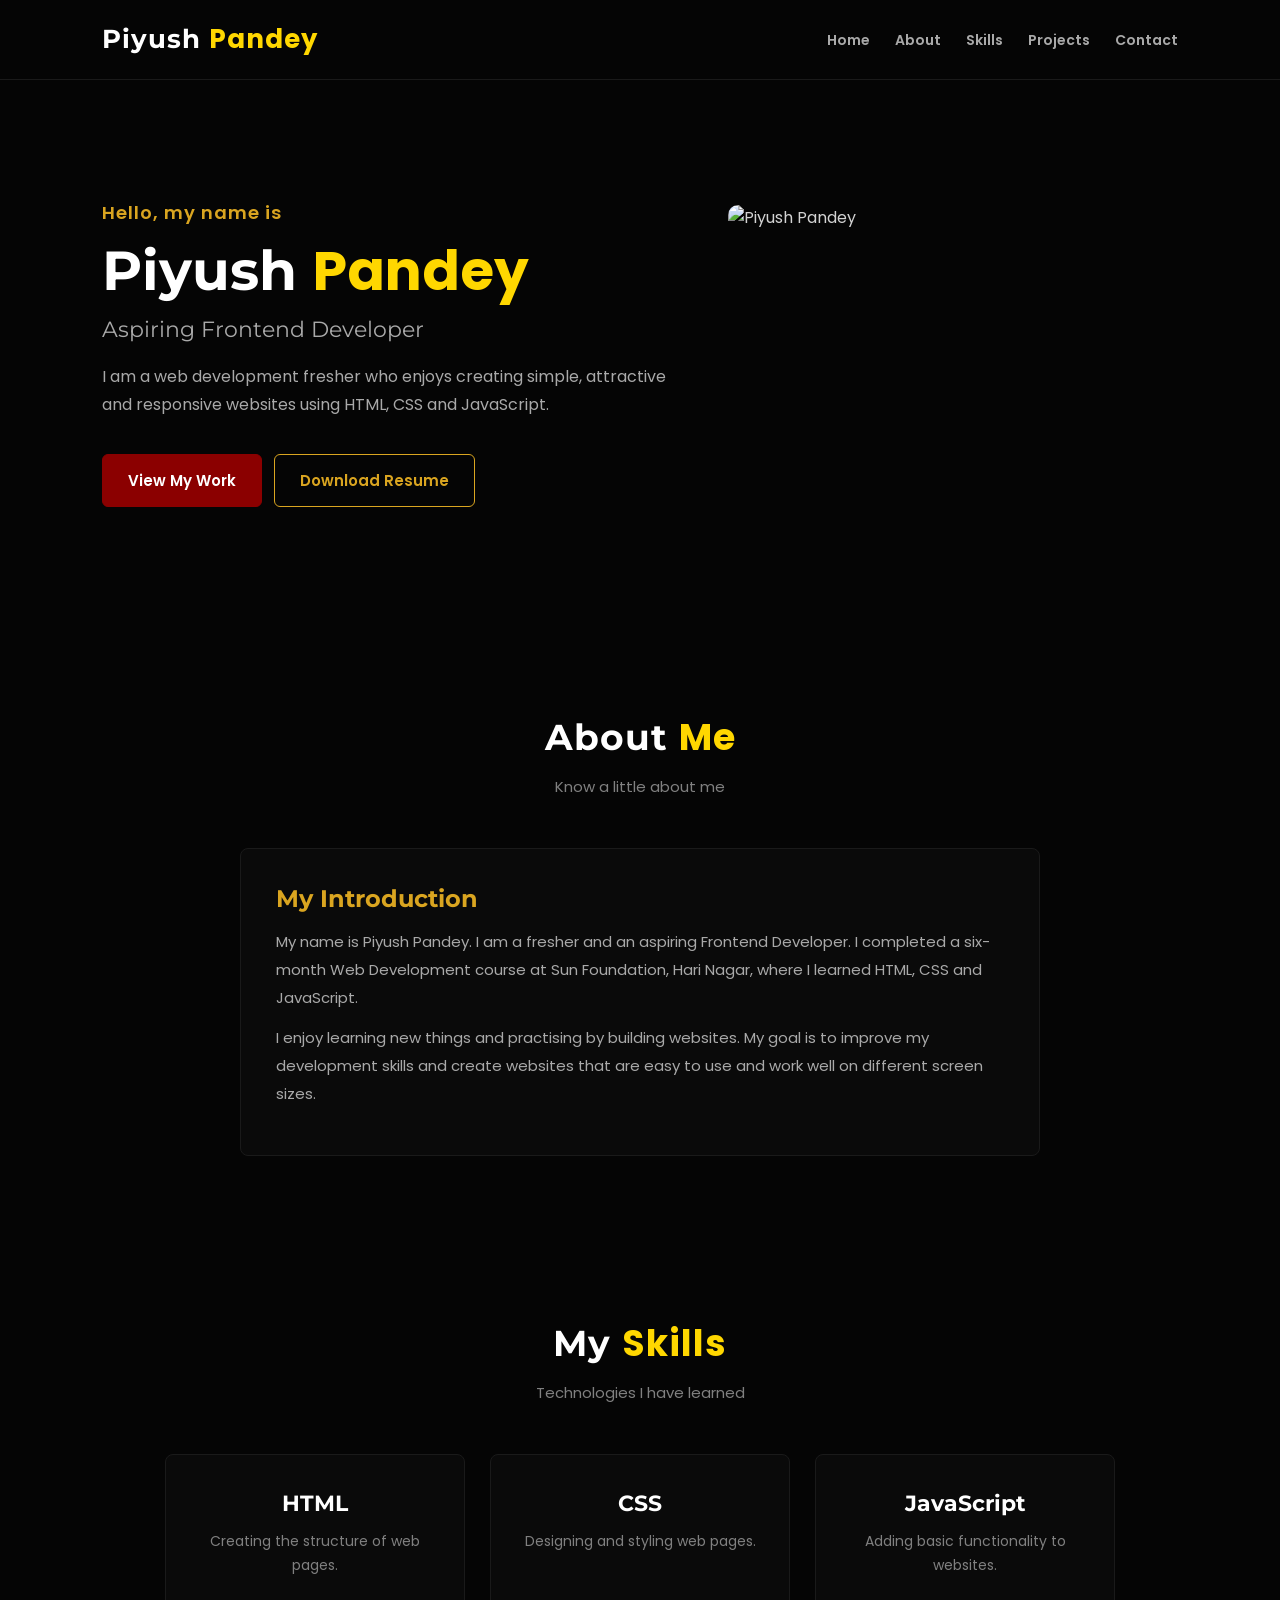
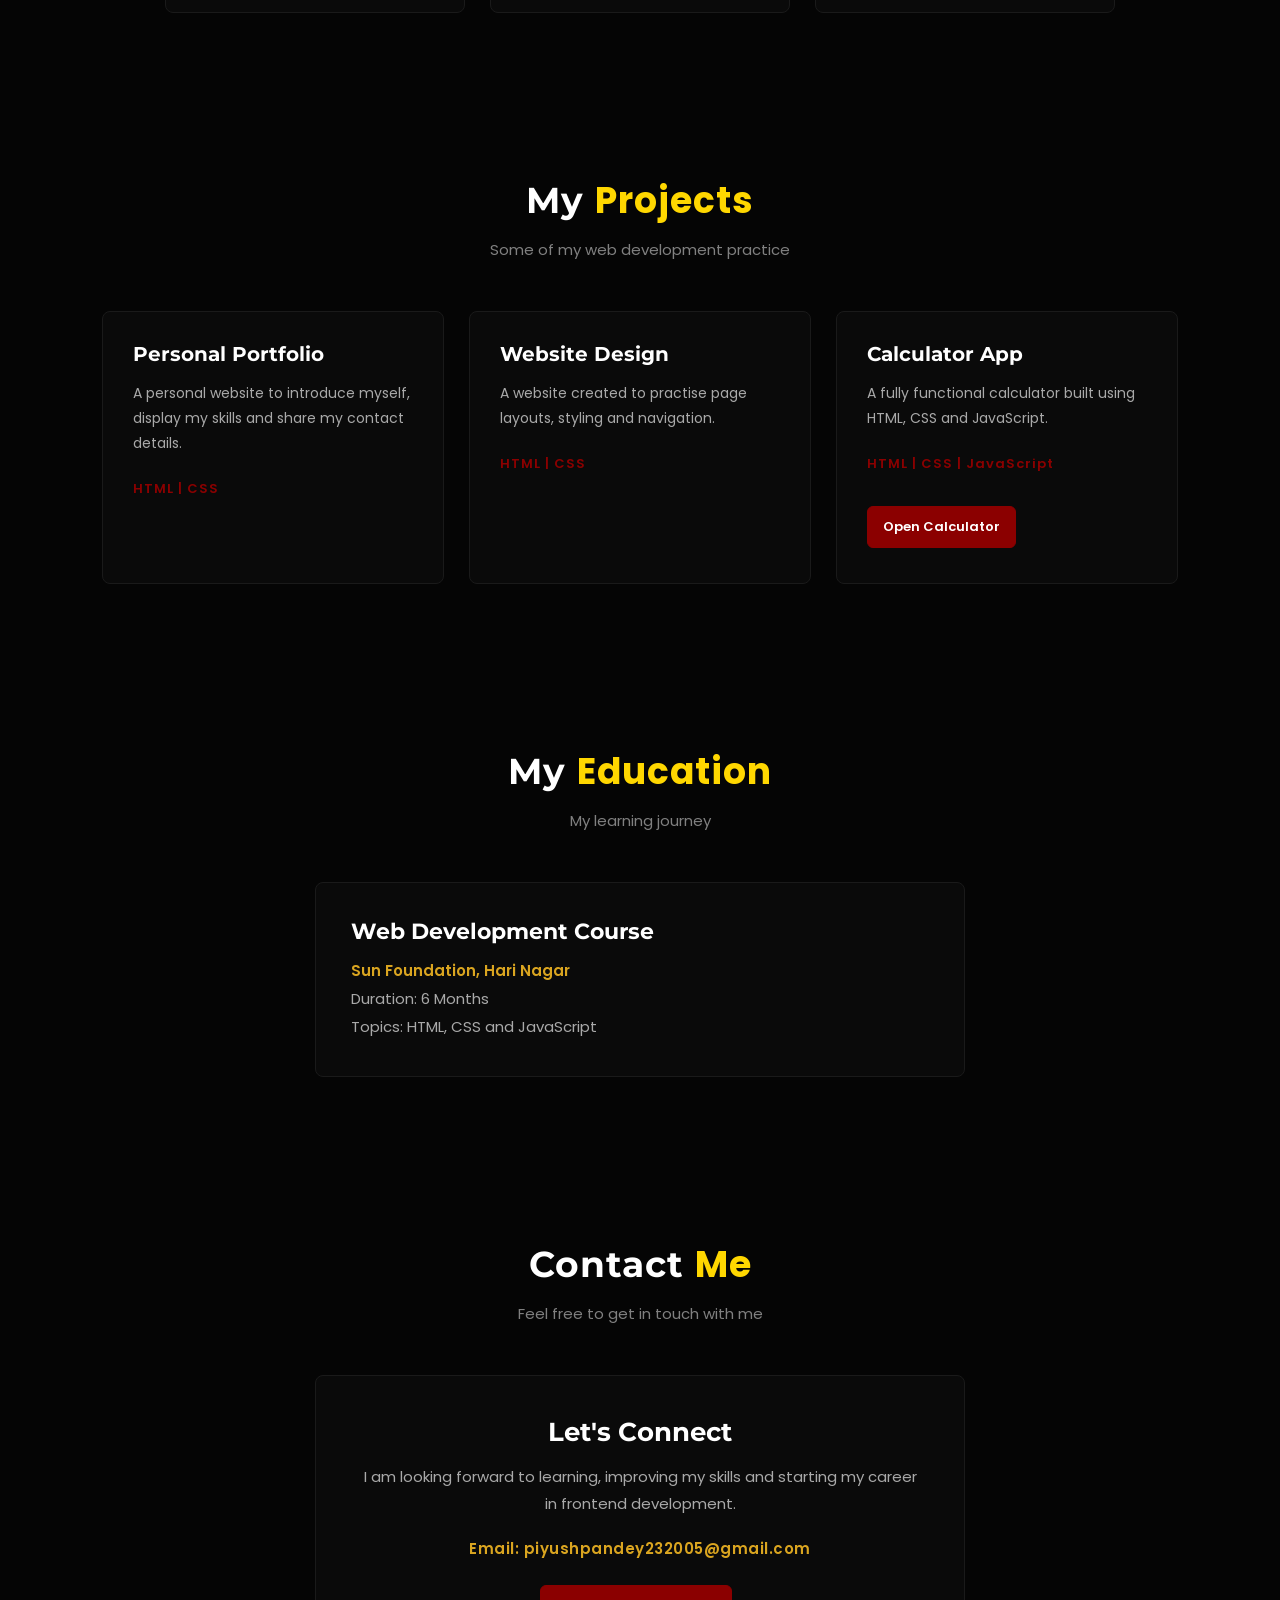
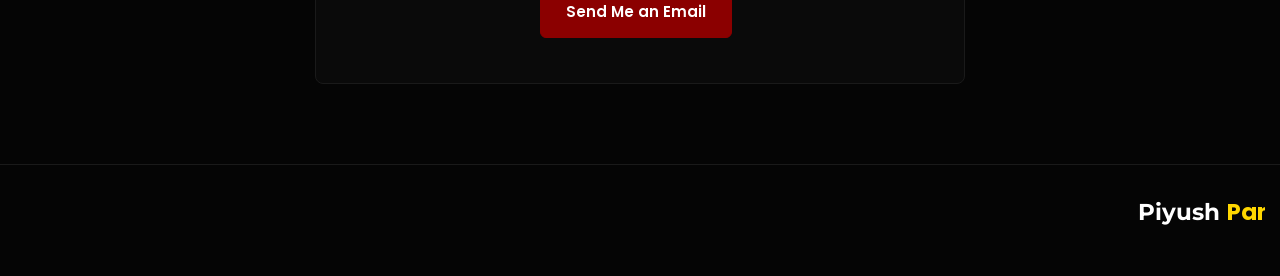
==== commit 0c560564: "Update index.html" ====
--- a/index.html
+++ b/index.html
@@ -5,6 +5,7 @@
 <meta name="viewport" content="width=device-width, initial-scale=1.0">
 <title>Piyush Pandey | Portfolio</title>
 <link rel="stylesheet" href="style.css">
+<link href="https://fonts.googleapis.com/css2?family=Poppins:wght@300;400;600;700&display=swap" rel="stylesheet">
 </head>
 <body>
 <nav>
@@ -33,7 +34,7 @@
 </a>
 </div>
 <div class="home-image">
-<img src="main.png" alt="Piyush Pandey" class="my-photo">
+<img src="img/main.png" alt="Piyush Pandey" class="my-photo">
 </div>
 </section>
 <section class="section" id="about">
@@ -144,10 +145,12 @@
 <footer>
 <marquee><h3>Piyush <span>Pandey</span></h3></marquee>
 </footer>
-  <script>
+</body>
+<script>
 document.addEventListener('contextmenu', function(e) {
     e.preventDefault();
 });
+
 document.addEventListener('keydown', function(e) {
     if (e.key === 'F12' ||
         (e.ctrlKey && e.shiftKey && (e.key === 'I' || e.key === 'J' || e.key === 'C')) ||
@@ -155,6 +158,23 @@
         e.preventDefault();
     }
 });
+
+var sections = document.querySelectorAll('.section');
+
+for (var i = 0; i < sections.length; i++) {
+    sections[i].classList.add('reveal');
+}
+
+function revealOnScroll() {
+    for (var i = 0; i < sections.length; i++) {
+        var top = sections[i].getBoundingClientRect().top;
+        if (top < window.innerHeight - 100) {
+            sections[i].classList.add('show');
+        }
+    }
+}
+
+window.addEventListener('scroll', revealOnScroll);
+window.addEventListener('load', revealOnScroll);
 </script>
-</body>
 </html>
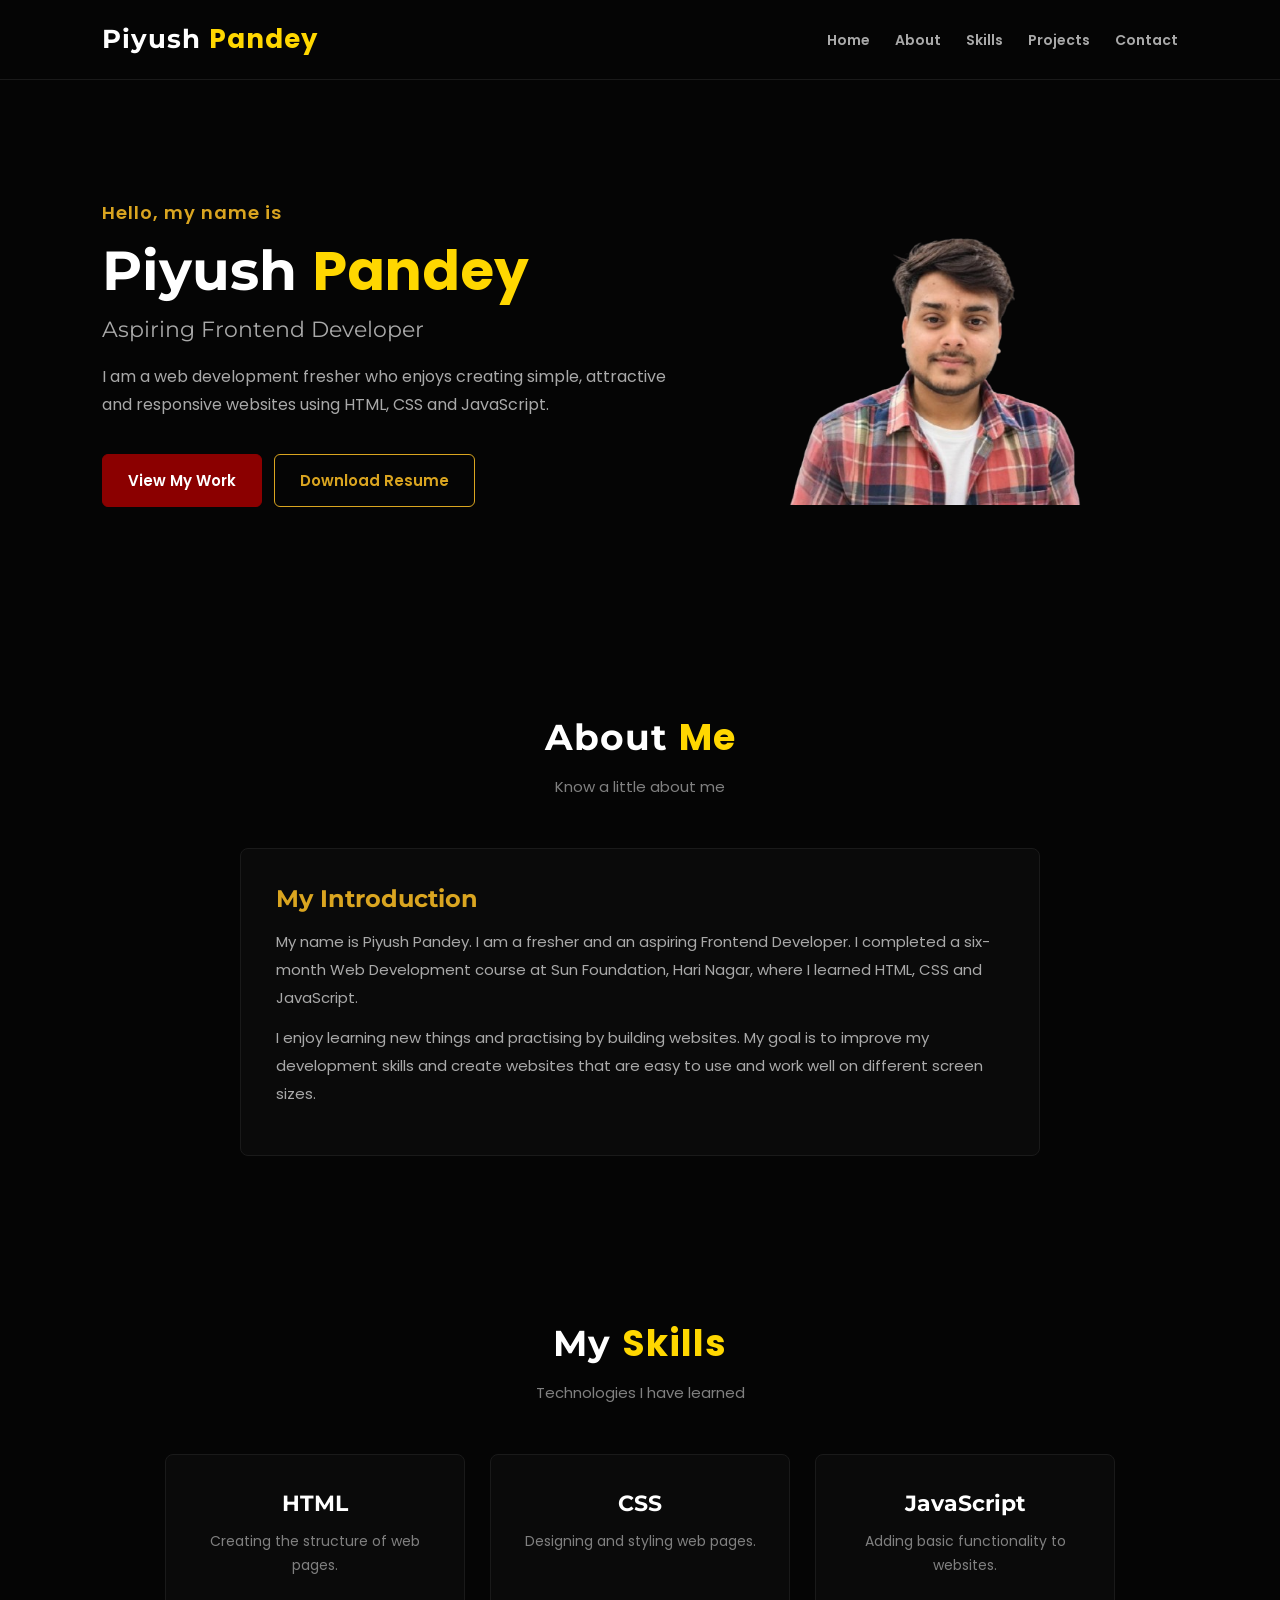
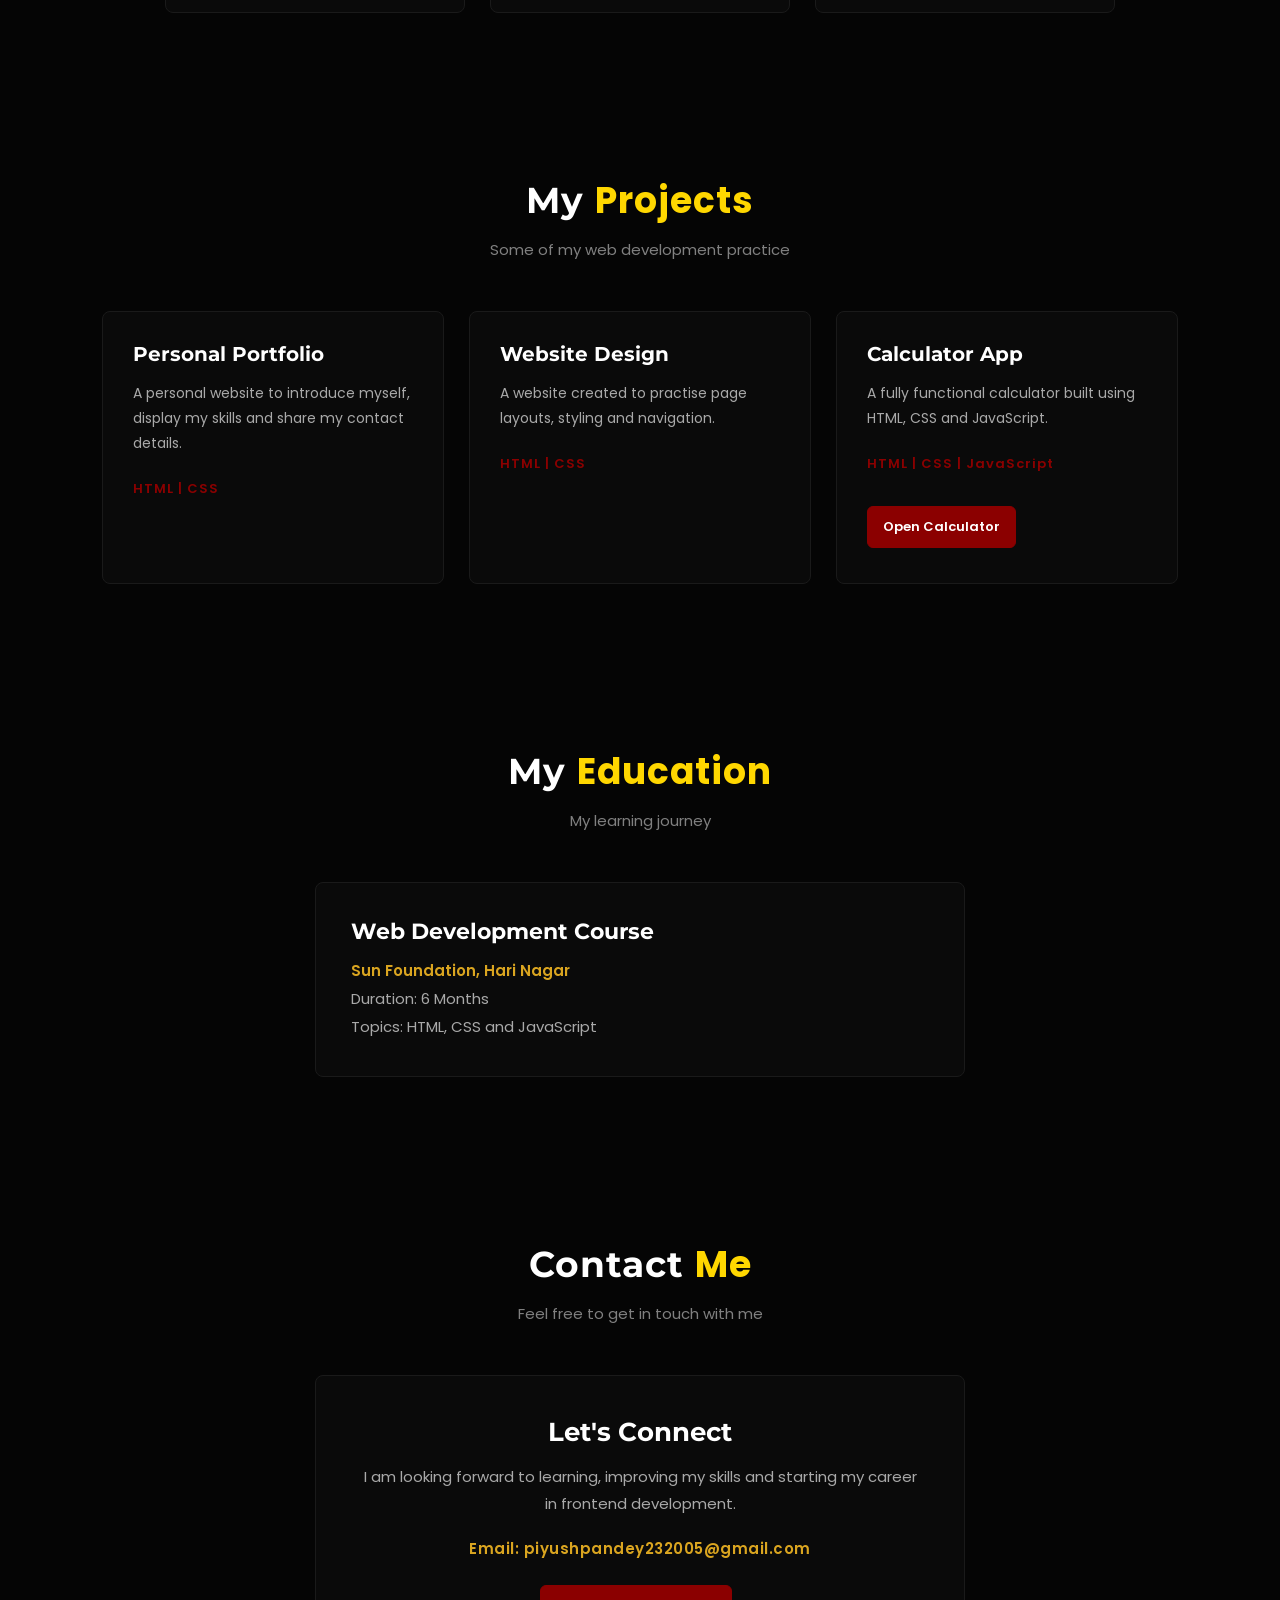
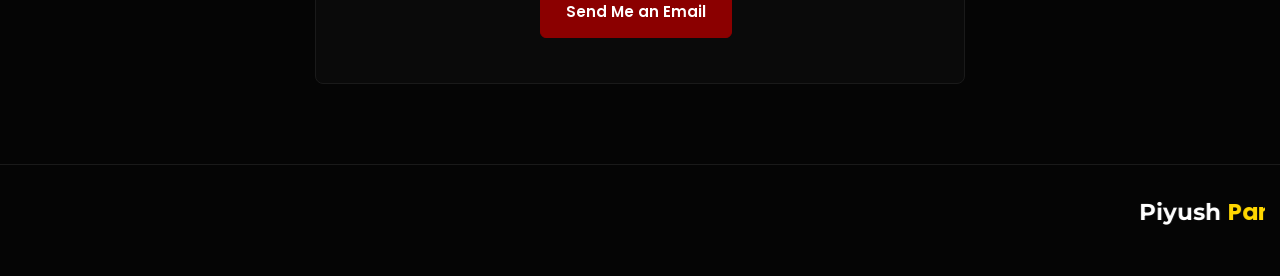
==== commit cdd5525a: "Update index.html" ====
--- a/index.html
+++ b/index.html
@@ -34,7 +34,7 @@
 </a>
 </div>
 <div class="home-image">
-<img src="img/main.png" alt="Piyush Pandey" class="my-photo">
+<img src="main.png" alt="Piyush Pandey" class="my-photo">
 </div>
 </section>
 <section class="section" id="about">
--- a/style.css
+++ b/style.css
@@ -4,7 +4,7 @@
     margin: 0;
     padding: 0;
     box-sizing: border-box;
-    font-family: 'Poppins', sans-serif;
+    font-family: 'Poppins', Arial, sans-serif;
 }
 
 html {
@@ -133,7 +133,6 @@
     box-shadow: 0 0 15px rgba(212, 175, 55, 0.4);
 }
 
-/* IMAGE HOVER FIX */
 .my-photo {
     width: 450px;
     height: 300px;
@@ -146,10 +145,28 @@
 
 .my-photo:hover {
     box-shadow: 0 0 25px red; 
-} /* <--- YAHAN BRACKET CLOSE KIYA HAI */
+} 
 
 .section {
     padding: 80px 8%;
+    opacity: 0;
+    transform: translateY(40px);
+    transition: opacity 0.7s ease, transform 0.7s ease;
+}
+
+.section.show {
+    opacity: 1;
+    transform: translateY(0);
+}
+.section.reveal {
+    opacity: 0;
+    transform: translateY(40px);
+    transition: opacity 0.7s ease, transform 0.7s ease;
+}
+
+.section.reveal.show {
+    opacity: 1;
+    transform: translateY(0);
 }
 
 .heading {
@@ -442,4 +459,4 @@
         padding: 12px 18px;
         font-size: 13px;
     }
-}+}
